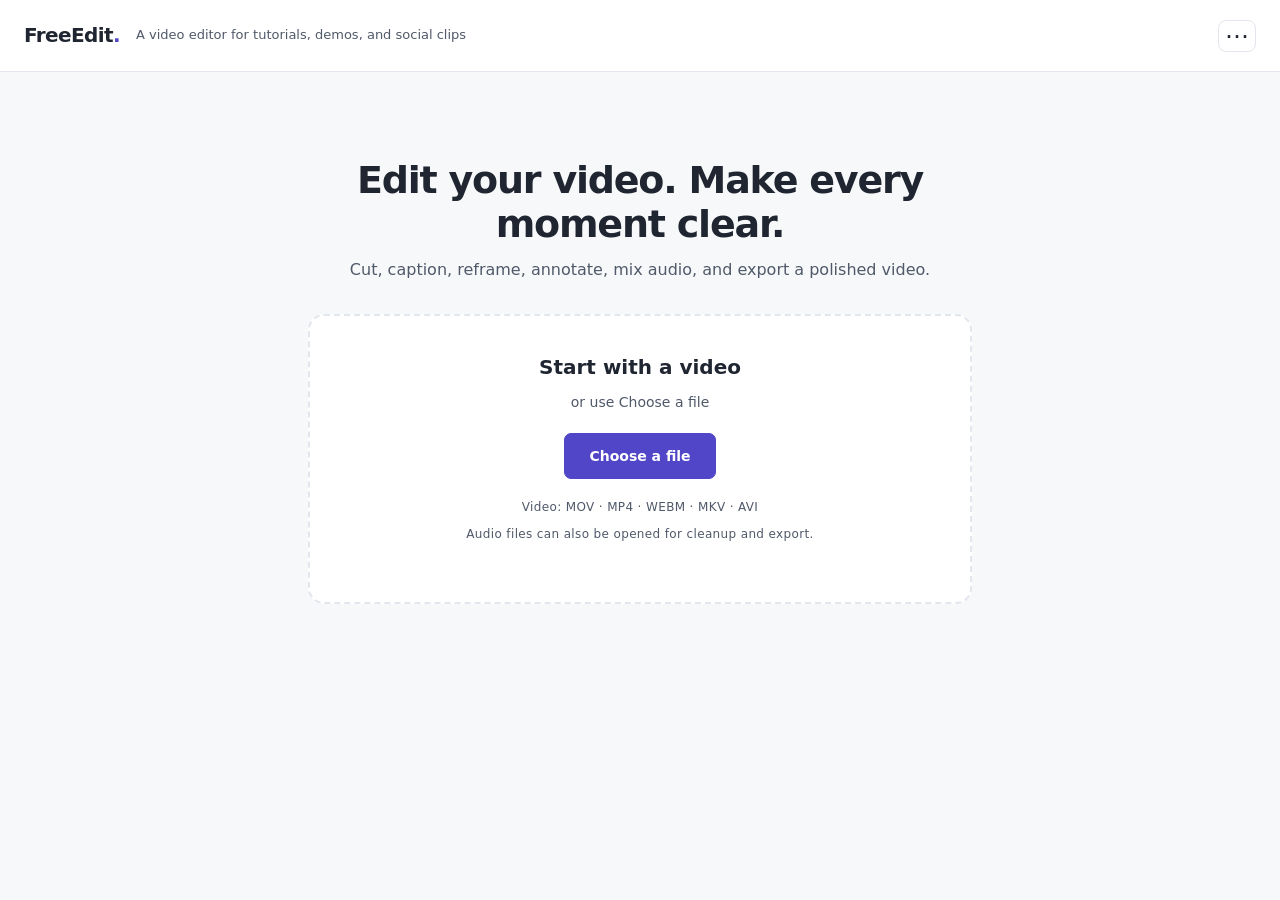
==== frontend/index.html @ cd5a1c9c "Add timed speed editing and fix clip sequence updates" ====
<!doctype html>
<html lang="en">
<head>
  <meta charset="utf-8" />
  <meta name="viewport" content="width=device-width, initial-scale=1" />
  <title>FreeEdit — Video editor for polished videos</title>
  <meta name="description" content="Edit video with a visual timeline, captions, reframing, annotations, audio cleanup, and flexible export. Free and open source." />
  <meta name="theme-color" content="#2f6fe4" />
  <link rel="canonical" href="https://freeedit.srbmaury.com/" />
  <link rel="icon" href="/favicon.ico" sizes="48x48" />
  <link rel="icon" href="/favicon.svg" type="image/svg+xml" />
  <link rel="apple-touch-icon" href="/apple-touch-icon.png" />
  <link rel="manifest" href="/site.webmanifest" />

  <meta property="og:type" content="website" />
  <meta property="og:site_name" content="FreeEdit" />
  <meta property="og:title" content="FreeEdit — Video editor for polished videos" />
  <meta property="og:description" content="Edit video with a visual timeline, captions, reframing, annotations, audio cleanup, and flexible export. Free and open source." />
  <meta property="og:url" content="https://freeedit.srbmaury.com/" />
  <meta property="og:image" content="https://freeedit.srbmaury.com/social-preview.png" />
  <meta property="og:image:secure_url" content="https://freeedit.srbmaury.com/social-preview.png" />
  <meta property="og:image:type" content="image/png" />
  <meta property="og:image:width" content="1200" />
  <meta property="og:image:height" content="630" />
  <meta property="og:image:alt" content="FreeEdit: a video editor with a hidden area, a text overlay, a cut on the timeline, and audio before and after noise removal" />

  <meta name="twitter:card" content="summary_large_image" />
  <meta name="twitter:title" content="FreeEdit — Video editor for polished videos" />
  <meta name="twitter:description" content="Edit video with a visual timeline, captions, reframing, annotations, audio cleanup, and flexible export. Free and open source." />
  <meta name="twitter:image" content="https://freeedit.srbmaury.com/social-preview.png" />
  <meta name="twitter:image:alt" content="FreeEdit: a video editor with a hidden area, a text overlay, a cut on the timeline, and audio before and after noise removal" />
  <script src="theme.js"></script>
  <link rel="stylesheet" href="style.css" />
  <link rel="stylesheet" href="workspace.css" />
</head>
<body>
  <a class="skip-link" href="#main">Skip to editor</a>
  <header class="topbar">
    <div class="brand">FreeEdit</div>
    <div class="tagline">A video editor for tutorials, demos, and social clips</div>
    <button id="newFileBtn" class="ghost hidden">Open another file</button>
    <details id="appMenu" class="app-menu">
      <summary aria-label="FreeEdit menu">⋯</summary>
      <nav aria-label="Project, preferences, and help">
        <span class="menu-section-label">Project</span>
        <button id="saveProjectBtn" disabled>Save project…</button>
        <button id="openProjectBtn">Open project…</button>
        <span class="menu-section-label menu-divider">Preferences</span>
        <label class="appearance-picker" for="appearanceSelect">Appearance
          <select id="appearanceSelect">
            <option value="system">System</option>
            <option value="light">Light</option>
            <option value="dark">Dark</option>
          </select>
        </label>
        <span class="menu-section-label menu-divider">Tools and help</span>
        <button data-dialog="shortcutsDialog">Keyboard shortcuts</button>
        <button data-dialog="storageDialog">Storage and cleanup</button>
        <button id="diagnosticsBtn">Check setup</button>
        <button data-dialog="aboutDialog">About FreeEdit</button>
        <span class="menu-section-label menu-divider">Community</span>
        <a href="https://github.com/srbmaury/FreeEdit" target="_blank" rel="noopener noreferrer">Source code ↗</a>
        <a href="https://github.com/srbmaury/FreeEdit/issues" target="_blank" rel="noopener noreferrer">Report an issue ↗</a>
      </nav>
    </details>
  </header>

  <main id="main" tabindex="-1">
  <!-- 1. Upload -->
  <section id="uploadView" class="view">
    <div id="resumePanel" class="resume-panel hidden">
      <div><strong>Continue your last project</strong><p id="resumeDetails" class="small"></p></div>
      <div class="row"><button id="resumeProjectBtn" class="primary">Resume editing</button><button id="discardRecoveryBtn" class="ghost">Discard recovery</button></div>
    </div>
    <h1>Edit your video. Make every moment clear.</h1>
    <p class="upload-intro">Cut, caption, reframe, annotate, mix audio, and export a polished video.</p>
    <div id="dropZone" class="dropzone">
      <input id="fileInput" type="file" accept=".mov,.mp4,.m4v,.mkv,.webm,.avi,.wav,.mp3,.m4a,.aac,.flac,.ogg,video/*,audio/*" hidden />
      <button type="button" id="chooseFileBtn" class="primary">Choose a file</button>
      <div class="dz-title">Start with a video</div>
      <div class="dz-sub">or use Choose a file</div>
      <div class="dz-formats">Video: MOV · MP4 · WEBM · MKV · AVI</div>
      <div class="dz-formats">Audio files can also be opened for cleanup and export.</div>
      <div id="retentionNote" class="dz-formats"></div>
      <div id="dzLimits" class="dz-formats"></div>
    </div>
    <div id="uploadProgress" class="progress hidden" role="status" aria-live="polite">
      <div class="progress-label">Uploading… <span id="uploadPct">0%</span></div>
      <div class="bar"><div id="uploadBar"></div></div>
    </div>
    <div id="uploadError" class="error hidden" role="alert"></div>
    <button id="retryUploadBtn" class="ghost hidden">Retry upload</button>
  </section>

  <!-- 2. Editor -->
  <section id="editorView" class="view hidden">
    <div class="editor">
      <div class="main">
        <div class="project-recovery"><p id="projectStatus" class="project-status" role="status" aria-live="polite"></p><button id="takeRecoveryBtn" class="mini hidden">Use recovery for this tab</button></div>
        <div class="preview-heading">
          <div><h2 class="workspace-title">Preview</h2><span id="previewLabel" role="status">Editing preview</span></div>
          <div class="preview-actions">
            <div id="previewSwitch" class="segmented hidden" role="group" aria-label="Compare recording">
              <button id="originalPreviewBtn" aria-pressed="false">Original</button>
              <button id="exportedPreviewBtn" aria-pressed="true">Exported</button>
            </div>
            <button id="backToEditBtn" class="ghost hidden">Back to editing</button>
          </div>
        </div>
        <div id="toolbar" class="toolbar">
          <button type="button" class="tool active" data-mode="select" aria-pressed="true" title="View all edits and select an item (V)"><svg viewBox="0 0 24 24" width="16" height="16" fill="none" stroke="currentColor" stroke-width="1.8" stroke-linecap="round" stroke-linejoin="round" aria-hidden="true"><path d="m5 3 14 9-7 1-3 7Z"/></svg><span>Edits</span><kbd aria-hidden="true">V</kbd></button>
          <button class="tool" data-mode="hide" title="Drag over the area to hide (H)">Hide area</button>
          <button class="tool" data-mode="text" title="Click where the text should go (T)">Add text</button>
          <button id="cutBtn" class="cut-btn" title="Remove a part of the video (X)">✂ Cut section</button>
          <button id="undoBtn" disabled title="Undo (⌘/Ctrl+Z)">Undo</button><button id="redoBtn" disabled title="Redo (⌘/Ctrl+Shift+Z)">Redo</button>
          <button id="placeEditBtn" class="ghost hidden">Place in center</button>
          <button id="reviewSelectionBtn" class="ghost hidden" aria-pressed="false">Review selection</button>
          <span id="modeHint" class="hint">Select an edit to adjust it.</span>
        </div>

        <div id="stageWrap" class="stage-wrap">
          <div id="stage" class="stage">
            <video id="video" playsinline preload="auto"></video>
            <canvas id="overlay"></canvas>
          </div>
          <audio id="audio" controls class="hidden"></audio>
          <video id="resultVideo" controls playsinline class="hidden"></video>
          <audio id="resultAudio" controls class="hidden"></audio>
        </div>

        <div id="transport" class="transport">
          <div class="transport-controls">
            <button id="playBtn" aria-label="Play or pause" class="icon" title="Play/Pause (Space)">▶</button>
            <span id="timeLabel" class="time">0:00.0 / 0:00.0</span>
            <div class="timeline-zoom" role="group" aria-label="Timeline zoom">
              <button id="zoomOutBtn" aria-label="Zoom out timeline">−</button>
              <span id="zoomLabel" aria-live="polite">1×</span>
              <button id="zoomInBtn" aria-label="Zoom in timeline">+</button>
              <button id="zoomFitBtn">Show entire recording</button>
            </div>
          </div>
          <div class="timeline-shell">
            <div class="timeline-labels" aria-hidden="true">
              <div class="timeline-label-spacer"></div>
              <div id="waveformLabel" class="timeline-label waveform-label">Audio</div>
              <div id="pauseLabel" class="timeline-label">Pauses</div>
              <div id="audioRegionLabel" class="timeline-label">Volume</div>
              <div id="speedLabel" class="timeline-label">Speed</div>
              <div id="cutLabel" class="timeline-label">Cuts</div>
              <div id="maskLabel" class="timeline-label">Masks</div>
              <div id="textLabel" class="timeline-label">Text</div><div id="annotationLabel" class="timeline-label">Notes</div><div id="zoomLabelTrack" class="timeline-label">Zoom</div>
            </div>
            <div id="timelineViewport" class="timeline-viewport" tabindex="0" aria-label="Timeline; scroll horizontally when zoomed">
              <div id="timelineContent" class="timeline-content">
                <div id="timelineRuler" class="timeline-ruler" aria-label="Seek to time"></div>
                <div class="timeline-seek">
                  <div id="rangeTrack" class="range-track"></div>
                  <input id="scrubber" aria-label="Playback position" type="range" min="0" max="1000" value="0" step="0.001" />
                </div>
                <div id="waveformTrack" class="timeline-track waveform-track">
                  <canvas id="waveformCanvas" role="img" aria-label="Original audio waveform. Use the playback position control to seek."></canvas>
                  <span id="waveformStatus" class="waveform-status"></span>
                </div>
                <div id="pauseTrack" class="timeline-track" aria-label="Suggested pauses"></div>
                <div id="audioRegionTrack" class="timeline-track" aria-label="Audio mute and volume regions"></div>
                <div id="speedTrack" class="timeline-track" aria-label="Speed ranges"></div>
                <div id="cutTrack" class="timeline-track" aria-label="Cuts"></div>
                <div id="maskTrack" class="timeline-track" aria-label="Masks"></div>
                <div id="textTrack" class="timeline-track" aria-label="Text overlays"></div><div id="annotationTrack" class="timeline-track" aria-label="Annotations"></div><div id="zoomTrack" class="timeline-track" aria-label="Zoom sections"></div>
                <div id="timelinePlayhead" class="timeline-playhead" aria-hidden="true"></div>
              </div>
            </div>
          </div>
          <p class="timeline-help">Drag across the waveform or ruler to select a range, or press I / O to mark its start / end. Click to seek; drag an edit or its edges to adjust timing.</p>
        </div>
        <div id="fileMeta" class="meta"></div>
      </div>

      <aside class="side">
        <section id="videosPanel" class="panel">
          <h2 class="section-title">Clips & presenter</h2>
          <p class="small">Arrange up to 8 matching clips in one sequence. Then optionally add a presenter inset.</p>
          <div id="sequenceClips" class="sequence-clips" aria-label="Main video clip sequence"></div>
          <div id="sequenceTransitions" class="sequence-transitions" aria-label="Transitions between clips"></div>
          <button id="addSequenceClipBtn" type="button">Add video clip…</button>
          <input id="sequenceClipInput" type="file" accept="video/*,.mov,.mkv,.mp4,.webm" multiple hidden />
          <p id="sequenceStatus" class="small" role="status" aria-live="polite"></p>
          <hr />
          <h3>Presenter inset</h3>
          <p class="small">The presenter video overlays the main sequence.</p>
          <p id="presenterName" class="small">No presenter video added.</p>
          <button id="choosePresenterBtn" type="button">Add presenter video…</button>
          <input id="presenterInput" type="file" accept="video/*,.mov,.mkv,.mp4,.webm" hidden />
          <div id="presenterControls" class="hidden">
            <button id="removePresenterBtn" type="button" class="ghost">Remove presenter</button>
            <label class="field"><span>Presenter background</span><select id="presenterEffect"><option value="original">Original</option><option value="blur">Blur</option><option value="remove">Remove background</option></select></label>
            <label class="field"><span>Corner</span><select id="presenterCorner"><option value="bottom-right">Bottom right</option><option value="bottom-left">Bottom left</option><option value="top-right">Top right</option><option value="top-left">Top left</option></select></label>
            <label class="field"><span>Inset width (% of main video)</span><input id="presenterSize" type="range" min="10" max="60" value="28" /></label>
            <div class="camera-coordinates">
              <label class="field"><span>X (pixels)</span><input id="presenterX" type="number" min="0" step="1" /></label>
              <label class="field"><span>Y (pixels)</span><input id="presenterY" type="number" min="0" step="1" /></label>
            </div>
            <label class="field"><span>Start in main video (seconds)</span><input id="presenterOffset" type="number" min="0" step="0.1" value="0" /></label>
            <div class="camera-coordinates">
              <label class="field"><span>Presenter from (seconds)</span><input id="presenterFrom" type="number" min="0" step="0.1" value="0" /></label>
              <label class="field"><span>Presenter to (seconds)</span><input id="presenterTo" type="number" min="0" step="0.1" /></label>
            </div>
            <p class="small">Drag the inset to move it, or its lower-right corner to resize. It keeps its aspect ratio and disappears when its selected range ends. Main-video cuts apply to both videos.</p>
            <label class="field"><span>Sound from</span><select id="compositionSound"><option value="main">Main video</option><option value="presenter">Presenter video</option><option value="both">Both videos</option><option value="muted">Muted</option></select></label>
            <div id="compositionVolumes" class="hidden">
              <label class="field"><span>Main volume (%)</span><input id="mainVolume" type="range" min="0" max="200" value="100" /></label>
              <label class="field"><span>Presenter volume (%)</span><input id="presenterVolume" type="range" min="0" max="200" value="100" /></label>
            </div>
            <button id="compositionPreviewBtn" type="button">Preview combined video</button>
            <video id="compositionPreviewPlayer" class="hidden" controls playsinline aria-label="Combined video sample"></video>
          </div>
          <p id="compositionStatus" class="small" role="status">Preview three seconds from the playhead, including your sound choice. Main background effects, cuts, text, and privacy masks are applied in the full export.</p>
        </section>
        <section id="drawingPanel" class="panel">
          <h3>Draw on your recording</h3>
          <p class="small">Drag on the video to draw. Each stroke is a timed edit you can move, resize or delete in Edits.</p>
          <div class="drawing-tools" role="group" aria-label="Drawing tool">
            <button type="button" data-drawing-tool="pen" aria-pressed="true">Pen</button>
            <button type="button" data-drawing-tool="highlighter" aria-pressed="false">Highlighter</button>
            <button type="button" data-drawing-tool="eraser" aria-pressed="false">Erase stroke</button>
          </div>
          <div class="grid2">
            <label class="field"><span>Color</span><input id="drawingColor" type="color" value="#ef4444"></label>
            <label class="field"><span>Width (video pixels)</span><input id="drawingWidth" type="number" min="1" max="80" step="1" value="6"></label>
            <label class="field"><span>Opacity</span><input id="drawingOpacity" type="range" min=".1" max="1" step=".05" value="1"></label>
          </div>
          <div class="grid2">
            <label class="field"><span>Start (seconds)</span><input id="drawingStart" type="number" min="0" step=".1" value="0"></label>
            <label class="field"><span>End (seconds)</span><input id="drawingEnd" type="number" min="0" step=".1" value="3"></label>
          </div>
          <div class="drawing-actions">
            <button type="button" id="drawingClearBtn">Clear drawings in this range</button>
            <button type="button" id="drawingDoneBtn" class="primary">Done drawing</button>
          </div>
          <p class="small">Use Undo / Redo for individual strokes. Erase removes whole strokes visible at the playhead.</p>
          <section class="drawing-group-section" aria-label="Group drawings">
            <h4>Drawing groups</h4>
            <p class="small">Choose strokes below and group them to move, resize and time them together. Grouping gives them one shared time range and animation.</p>
            <div id="drawingGroupChoices" class="drawing-group-choices"></div>
            <button type="button" id="drawingGroupBtn" disabled>Group selected strokes</button>
          </section>
          <p id="drawingMessage" class="small" role="status" aria-live="polite"></p>
        </section>
        <section id="annotationsPanel" class="panel">
          <h2 class="section-title">Annotations</h2>
          <p class="small">Choose a visual annotation, then place it on your recording. Edit its style, position and timing from Edits.</p>
          <div class="annotation-picker-section">
            <span class="annotation-picker-heading">What would you like to add?</span>
            <p class="small">Cursor spotlight and click highlights are placed manually. Click the recorded pointer or action, then adjust size and timing in Edits. Spotlight dims the area outside its oval; click highlights mark individual clicks.</p>
            <div id="annotationTypePicker" class="annotation-tiles annotation-type-tiles" role="group" aria-label="Annotation type"></div>
          </div>
          <div id="annotationIconSection" class="annotation-picker-section">
            <span class="annotation-picker-heading">Choose an icon</span>
            <div id="annotationIconPicker" class="annotation-tiles annotation-icon-tiles" role="group" aria-label="Choose an icon"></div>
          </div>
          <div id="annotationShapeSection" class="annotation-picker-section hidden">
            <span class="annotation-picker-heading">Choose a shape</span>
            <div id="annotationShapePicker" class="annotation-tiles annotation-icon-tiles" role="group" aria-label="Choose a shape"></div>
          </div>
          <div class="annotation-picker-section">
            <span class="annotation-picker-heading">Quick styles</span>
            <div id="annotationPresetPicker" class="annotation-tiles annotation-preset-tiles" role="group" aria-label="Annotation presets"></div>
          </div>
          <button type="button" id="annotationUploadBtn" class="annotation-upload-btn">
            <svg viewBox="0 0 24 24" fill="none" stroke="currentColor" stroke-width="1.75" stroke-linecap="round" stroke-linejoin="round" aria-hidden="true"><rect x="3" y="3" width="18" height="18" rx="3"/><circle cx="8" cy="8" r="1.5"/><path d="m3 17 5-5 3 3 4-5 6 7"/></svg>
            <span><strong>Upload image or logo</strong><small>PNG, JPG or WebP · up to 750 KB</small></span>
            <span class="annotation-upload-plus" aria-hidden="true">+</span>
          </button>
          <input id="annotationUploadInput" type="file" accept="image/png,image/jpeg,image/webp" hidden>
          <div class="annotation-picker-section">
            <span class="annotation-picker-heading">Animation</span>
            <div id="annotationAnimationPicker" class="annotation-option-pills" role="group" aria-label="Annotation entrance and exit animation"></div>
          </div>
          <div class="grid2">
            <label class="field"><span>Start (seconds)</span><input id="annotationStart" type="number" min="0" step=".1" value="0"></label>
            <label class="field"><span>End (seconds)</span><input id="annotationEnd" type="number" min="0" step=".1" value="3"></label>
          </div>
          <button id="addAnnotationBtn" type="button" class="primary">Add icon</button>
          <p id="annotationMessage" class="small" role="status" aria-live="polite"></p>
        </section>
        <section id="reframePanel" class="panel">
          <h2 class="section-title">Reframe recording</h2>
          <p class="small">Change the whole video or zoom a selected portion.</p>
          <details id="reframeWholeGroup" class="reframe-group" name="reframe-scope">
          <summary>Whole video <span id="reframeWholeSummary" class="small">Original · 1.00×</span></summary>
          <div class="reframe-group-body">
          <label class="field"><span>Aspect ratio</span><select id="reframeAspect">
            <option value="original">Original</option><option value="wide">16:9 · Landscape</option>
            <option value="vertical">9:16 · Portrait</option><option value="square">1:1 · Square</option>
          </select></label>
          <label class="field"><span>Whole-video zoom</span><input id="reframeZoom" type="range" min="1" max="3" step="0.05" value="1"><output id="reframeZoomLabel">1.00×</output></label>
          <label class="field"><span>Horizontal focus</span><input id="reframeX" type="range" min="0" max="1" step="0.01" value="0.5"></label>
          <label class="field"><span>Vertical focus</span><input id="reframeY" type="range" min="0" max="1" step="0.01" value="0.5"></label>
          </div></details>
          <details id="reframePortionGroup" class="reframe-group" name="reframe-scope">
          <summary>Selected portion <span class="small">Add a timed zoom</span></summary>
          <div class="reframe-group-body">
          <p class="small">Use the dashed guide to frame this portion. The rest stays unchanged.</p>
          <div class="reframe-time-range">
          <label class="field"><span>From (seconds)</span><div class="with-btn"><input id="reframeStart" type="number" min="0" step="0.1" value="0"><button id="reframeStartNow" type="button" class="mini">Use playhead</button></div></label>
          <label class="field"><span>To (seconds)</span><div class="with-btn"><input id="reframeEnd" type="number" min="0" step="0.1" value="3"><button id="reframeEndNow" type="button" class="mini">Use playhead</button></div></label>
          </div>
          <label class="field"><span>Portion zoom</span><input id="reframeSectionZoom" type="range" min="1" max="3" step="0.05" value="1.8"><output id="reframeSectionZoomLabel">1.80×</output></label>
          <label class="field"><span>Portion horizontal focus</span><input id="reframeSectionX" type="range" min="0" max="1" step="0.01" value="0.5"></label>
          <label class="field"><span>Portion vertical focus</span><input id="reframeSectionY" type="range" min="0" max="1" step="0.01" value="0.5"></label>
          <label class="field"><span>Transition (seconds)</span><input id="reframeTransition" type="number" min="0" max="1.5" step="0.05" value="0.35"></label>
          <button id="reframeAddSection" type="button">Add Reframe to portion</button>
          </div></details>
          <div id="reframeSections" aria-label="Zoom sections"></div>
          <p id="reframeStatus" role="status" class="small"></p>
          <details id="canvasFramePanel" name="reframe-scope">
            <summary>Canvas background and framing</summary>
            <label><input id="canvasEnabled" type="checkbox"> Enable canvas framing</label>
            <div id="canvasFrameControls" hidden>
              <label>Canvas aspect <select id="canvasAspect"><option value="original">Match Reframe</option><option value="wide">16:9</option><option value="vertical">9:16</option><option value="square">Square</option></select></label>
              <label>Padding (%) <input id="canvasPadding" type="number" min="0" max="25" step="1" value="8"></label>
              <label>Corner radius (%) <input id="canvasRadius" type="number" min="0" max="25" step="1" value="3"></label>
              <label>Shadow (%) <input id="canvasShadow" type="number" min="0" max="10" step="1" value="3"></label>
              <label>Background color <input id="canvasColor" type="color" value="#243047"></label>
              <label>Background image <input id="canvasImage" type="file" accept="image/*"></label>
              <button id="canvasImageRemove" type="button" class="ghost">Remove background image</button>
            </div>
            <p id="canvasStatus" class="hint" role="status">Frames the recording and all overlays after Reframe. Background images fill the canvas.</p>
          </details>
          <button id="reframeReset" type="button" class="ghost">Reset crop and sections</button>
        </section>
        <section id="captionsPanel" class="panel">
          <h2 class="section-title">Captions</h2>
          <p class="small">Import an SRT subtitle file. Captions become editable, timed text overlays in the existing timeline.</p>
          <button id="captionImportBtn" type="button">Import SRT subtitles…</button>
          <input id="captionInput" type="file" accept=".srt,text/plain" hidden>
          <p id="captionStatus" class="small" role="status"></p>
        </section>
        <section id="speedPanel" class="panel">
          <h2>Change speed</h2>
          <p class="small">Choose the start and end on the original recording. Audio pitch is preserved.</p>
          <label class="field"><span>From (seconds)</span><div class="with-btn"><input id="speedStart" type="number" min="0" step=".01" value="0"><button id="speedStartNow" type="button" class="mini">Use playhead</button></div></label>
          <label class="field"><span>To (seconds)</span><div class="with-btn"><input id="speedEnd" type="number" min="0" step=".01" value="1"><button id="speedEndNow" type="button" class="mini">Use playhead</button></div></label>
          <label class="field"><span>Speed multiplier</span><input id="speedRate" type="number" min=".25" max="4" step=".25" value="2"></label>
          <div class="row"><button id="speedUseRange" type="button" class="mini">Use timeline selection</button><button id="addSpeedRange" type="button">Apply speed</button></div>
          <p class="small">0.5× plays slower; 2× plays faster. Select a Speed block later to change its timing or multiplier.</p>
          <p id="speedStatus" class="small" role="status" aria-live="polite"></p>
        </section>
        <section id="cutDraftPanel" class="panel">
          <h2 class="section-title">Remove a section</h2>
          <p class="small">Choose a range on the original recording. Nothing is removed until you add the cut.</p>
          <label class="field"><span>From (seconds)</span><div class="with-btn"><input id="cutFrom" type="number" min="0" step="0.1" /><button id="cutFromNow" type="button" class="mini">Use playhead</button></div></label>
          <label class="field"><span>To (seconds)</span><div class="with-btn"><input id="cutTo" type="number" min="0" step="0.1" /><button id="cutToNow" type="button" class="mini">Use playhead</button></div></label>
          <p id="cutDraftStatus" class="small" role="status"></p>
          <button id="addCutRangeBtn" type="button" class="primary">Add cut</button>
          <p class="small">After adding, drag the cut or its edges on the timeline to adjust it. Select a cut to edit its times or delete it.</p>
        </section>
        <div id="editsPanel" class="panel">
          <h2 class="section-title">Edits <span id="editCount" class="count">0</span></h2>
          <div id="editsList" class="edits" aria-label="All edits in timeline order"></div>
          <section id="selectedZoomPanel" class="selected-zoom-panel hidden" aria-label="Zoom section properties">
            <h3>Reframe portion</h3>
            <p class="small">The rectangle shows the area this portion will keep. Adjust zoom and focus to position it. Play to preview the result.</p>
            <label class="field"><span>From (seconds)</span><input id="selectedZoomStart" type="number" min="0" step="0.01"></label>
            <label class="field"><span>To (seconds)</span><input id="selectedZoomEnd" type="number" min="0" step="0.01"></label>
            <label class="field"><span>Zoom</span><input id="selectedZoomStrength" type="range" min="1" max="3" step="0.05"><output id="selectedZoomStrengthLabel"></output></label>
            <label class="field"><span>Horizontal focus</span><input id="selectedZoomX" type="range" min="0" max="1" step="0.01"></label>
            <label class="field"><span>Vertical focus</span><input id="selectedZoomY" type="range" min="0" max="1" step="0.01"></label>
            <label class="field"><span>Transition (seconds)</span><input id="selectedZoomTransition" type="number" min="0" max="1.5" step="0.05"></label>
            <button id="selectedZoomRemove" type="button" class="ghost">Remove Reframe portion</button>
            <p id="selectedZoomError" class="small" role="status"></p>
          </section>
          <p id="editsEmpty" class="small">No edits yet. Add Text, Hide area, or Cut from the task rail. Edits (V) lists cuts, text, masks, captions, and zoom sections. Choose an item to edit it.</p>
        </div>

        <details id="backgroundPanel" class="panel background-panel">
          <summary>Background</summary>
          <p class="small">Keep a person clear while changing what is behind them. Best for one clearly visible person.</p>
          <label class="field"><span>Background effect</span><select id="backgroundMode">
            <option value="off">Original</option><option value="blur">Blur</option><option value="color">Solid color</option><option value="image">Background image</option>
          </select></label>
          <div id="backgroundControls" class="hidden">
            <label id="backgroundBlurField" class="field"><span>Blur strength</span><input id="backgroundBlur" type="range" min="4" max="40" step="1" value="16" /></label>
            <label id="backgroundColorField" class="field hidden"><span>Background color</span><input id="backgroundColor" type="color" value="#e5e7eb" /></label>
            <div id="backgroundImageField" class="hidden">
              <label class="field"><span>Image</span><select id="backgroundImagePreset"><option value="studio">Soft studio</option><option value="twilight">Twilight</option><option value="forest">Forest</option><option value="custom" disabled>Uploaded image</option></select></label>
              <button id="uploadBackgroundBtn" type="button">Upload an image…</button>
              <input id="backgroundImageInput" type="file" accept="image/png,image/jpeg,image/webp" hidden />
              <p class="small">PNG, JPEG, or WebP. The image is cropped to fill the selected area and included in saved projects.</p>
            </div>
            <label class="field"><span>Apply to</span><select id="backgroundArea"><option value="full">Whole video</option><option value="camera">Camera area only</option></select></label>
            <div id="cameraAreaControls" class="hidden">
              <button id="drawCameraAreaBtn" type="button">Draw camera area</button>
              <details><summary>Camera area position</summary><div class="camera-coordinates">
                <label class="field"><span>X</span><input id="cameraX" type="number" min="0" step="1" /></label>
                <label class="field"><span>Y</span><input id="cameraY" type="number" min="0" step="1" /></label>
                <label class="field"><span>Width</span><input id="cameraW" type="number" min="8" step="1" /></label>
                <label class="field"><span>Height</span><input id="cameraH" type="number" min="8" step="1" /></label>
              </div></details>
            </div>
            <button id="backgroundPreviewBtn" type="button">Preview background</button>
            <p id="backgroundStatus" class="small" role="status">Preview a silent, 3-second sample from the playhead. Cuts, text, and privacy masks are applied during export.</p>
            <video id="backgroundPreviewPlayer" class="hidden" controls playsinline aria-label="Processed background sample"></video>
            <p class="small">Edges may flicker around hair or moving hands. This effect is not a reliable way to hide sensitive details; use Hide area for those.</p>
          </div>
        </details>

        <section class="audio-cleanup">
          <h2 class="section-title">Audio cleanup</h2>
        <div class="panel">
          <h3>Background noise</h3>
          <div id="audioOpts">
            <label class="check"><input id="denoise" type="checkbox" checked /> Remove background noise</label>
            <label class="field">
              <span>Strength</span>
              <select id="strength">
                <option value="">Strongest reduction</option>
                <option value="30">Strong</option>
                <option value="18" selected>Natural sound</option>
                <option value="10">Gentle</option>
              </select>
            </label>
            <p class="small">Start with Natural sound. Preview up to 10 seconds from the playhead before exporting. The noise sample ignores cuts, volume regions and visual edits.</p>
            <details id="audioFinishControls">
              <summary>Speech volume and fades</summary>
              <label class="check"><input id="levelSpeech" type="checkbox" /> Level speech volume</label>
              <p class="small">Gently compress loud speech and add up to 6 dB of gain. This is not a loudness target or a fix for every quiet phrase.</p>
              <label class="field"><span>Fade in (seconds)</span><input id="audioFadeIn" type="number" min="0" max="5" step="0.1" value="0" /></label>
              <label class="field"><span>Fade out (seconds)</span><input id="audioFadeOut" type="number" min="0" max="5" step="0.1" value="0" /></label>
              <p class="small">Fades apply at the beginning and end of the final output. Each is limited to half its length. Use Preview result to hear all audio settings together.</p>
            </details>
            <button id="noisePreviewBtn" type="button">Preview noise removal</button>
            <div id="noiseSample" class="hidden">
              <p id="noiseSampleStatus" class="small" role="status"></p>
              <div class="segmented" role="group" aria-label="Audio sample">
                <button id="sampleOriginalBtn" type="button" aria-pressed="true">Original</button>
                <button id="sampleCleanBtn" type="button" aria-pressed="false">Noise removed</button>
              </div>
              <audio id="noiseSamplePlayer" controls aria-label="Noise removal sample"></audio>
            </div>
          </div>
          <p id="noAudio" class="small hidden">This file has no audio track.</p>
          <section id="audioRegionsPanel">
            <h3>Mute and volume regions</h3>
            <p class="small">Adjust a passage in the selected sound mix, including presenter audio. Source playback stays original; use Hear edited audio to check the result. Regions apply to the selected mix, including presenter audio.</p>
            <div id="audioRegionControls">
              <div class="grid2">
                <label class="field"><span>From (seconds)</span><input id="audioRegionStart" type="number" min="0" step=".01" value="0"></label>
                <label class="field"><span>To (seconds)</span><input id="audioRegionEnd" type="number" min="0" step=".01" value="1"></label>
                <label class="field"><span>Volume (%)</span><input id="audioRegionVolume" type="number" min="0" max="200" step="5" value="50"></label>
                <label class="field"><span>Boundary fade (seconds)</span><input id="audioRegionFade" type="number" min="0" max=".25" step=".01" value=".05"></label>
              </div>
              <div class="edit-actions">
                <button id="audioRegionUseRange" type="button" class="mini">Use selection or playhead</button>
                <button id="addMuteRegion" type="button">Mute range</button>
                <button id="addVolumeRegion" type="button">Add volume region</button>
                <button id="audioRegionPreview" type="button" class="ghost">Hear edited audio</button>
              </div>
            </div>
            <p class="small">Short fades ease in and out of each region. Overlapping volumes multiply, with total gain capped at 200%; mute wins. Boosts use a limiter to avoid clipping.</p>
            <p id="audioRegionStatus" class="small" role="status" aria-live="polite"></p>
          </section>
        </div>

        <div id="silencePanel" class="panel">
          <h3>Shorten pauses</h3>
          <p class="small">Detect quiet sections, listen, then choose which to remove. Quiet speech can be mistaken for silence.</p>
          <label class="field"><span>Pause detection</span>
            <select id="pausePreset"><option value="conservative">Conservative · fewer cuts</option><option value="balanced">Balanced</option><option value="more">More pauses</option><option value="custom">Custom</option></select>
          </label>
          <details>
            <summary>Analysis range and advanced settings</summary>
            <label class="field"><span>Analyze from (seconds)</span><input id="silenceFrom" type="number" value="0" min="0" step="0.001" /></label>
            <label class="field"><span>Analyze to (seconds)</span><input id="silenceTo" type="number" min="0.001" step="0.001" /></label>
            <div class="row"><button id="silenceSelectedRangeBtn" type="button" class="ghost">Use selected range</button><button id="silenceWholeRangeBtn" type="button" class="ghost">Entire recording</button></div>
            <p id="silenceRangeHint" class="small">Analyze the whole recording, or choose a smaller range for long files.</p>
            <label class="field"><span>Pause sensitivity (dB)</span><input id="silenceThreshold" type="number" value="-40" min="-70" max="-15" step="1" /></label>
            <label class="field"><span>Minimum pause (seconds)</span><input id="silenceDuration" type="number" value="0.8" min="0.3" max="10" step="0.1" /></label>
            <label class="field"><span>Keep before and after each pause (seconds)</span><input id="silencePadding" type="number" value="0.2" min="0.05" max="1" step="0.05" /></label>
          </details>
          <button id="detectSilenceBtn">Detect pauses</button>
          <button id="retryPausesBtn" class="ghost hidden">Try a higher threshold</button>
          <p id="silenceStatus" class="small" role="status" aria-live="polite"></p>
          <div id="silenceReview" class="hidden">
            <div class="row"><button id="selectPausesBtn" class="ghost">Select page</button><button id="clearPausesBtn" class="ghost">Clear selected</button></div>
            <div class="pause-pagination" role="group" aria-label="Pause result pages">
              <button id="previousPausesBtn" class="mini" aria-label="Previous pause page">Previous</button>
              <span id="silencePageStatus" class="small" role="status" aria-live="polite"></span>
              <button id="nextPausesBtn" class="mini" aria-label="Next pause page">Next</button>
            </div>
            <div id="silenceList" class="silence-list"></div>
            <p id="silenceSaved" class="small"></p>
            <button id="applyPausesBtn">Remove selected pauses</button>
          </div>
        </div>

        </section>
        <div id="exportPanel" class="panel export-panel">
          <h2 class="section-title">Export</h2>
          <label class="field"><span>Export goal</span>
            <select id="exportPreset">
              <option value="balanced">Balanced · everyday sharing</option>
              <option value="small">Small file · more compression</option>
              <option value="high">High quality · clearer detail</option>
              <option value="audio_only">Audio only · WAV</option>
            </select>
          </label>
          <p id="presetInfo" class="small"></p>
          <p id="exportSummary" class="small"></p>
          <button id="resultPreviewBtn" type="button">Preview result</button>
          <p id="resultPreviewStatus" class="small" role="status">Renders up to 15 seconds from your selection or playhead, using the export settings.</p>
          <button id="processBtn" class="primary">Export file</button>
          <div id="procProgress" class="progress hidden">
            <div class="progress-label"><span id="procStage" role="status">Starting…</span> <span id="procPct"></span></div>
            <div class="bar"><div id="procBar"></div></div>
            <div class="processing-meta"><span id="elapsedTime" aria-live="off"></span><button id="cancelProcessingBtn" class="ghost">Cancel</button></div>
          </div>
          <div id="procError" class="error hidden" role="alert"></div>
          <p id="procReference" class="small hidden"></p>
          <button id="recoverFileBtn" class="ghost hidden">Upload a replacement file</button>

        <div id="resultPanel" class="result-panel hidden">
          <h3>Your export is ready</h3>
          <button id="reviewBtn" class="ghost">Review export</button>
          <p id="resultNote" class="small" role="status">Rendered export ready to review.</p>
          <div class="row">
            <a id="downloadBtn" class="button primary" href="#" download>Download</a>

          </div>
        </div>
        </div>
      </aside>
    </div>
  </section>

  <template id="hideCardTpl">
    <div class="card">
      <div class="card-head"><span class="badge hide">Hide</span><button class="card-title" type="button" aria-expanded="false"></button><button class="del" title="Delete">✕</button></div>
      <label class="field"><span>Style</span>
        <select data-k="style">
          <option value="black">Solid cover</option>
          <option value="blur">Blur</option>
          <option value="pixelate">Pixelate</option>
        </select>
      </label>
      <p class="small">Use a solid cover for private information. Blur and pixelation may leave details readable. This hides the picture only; check audio and other frames too.</p>
      <details class="geometry"><summary>Position and size</summary><div class="grid2">
        <label class="field"><span>Left (pixels)</span><input data-k="x" type="number" min="0" step="1" /></label>
        <label class="field"><span>Top (pixels)</span><input data-k="y" type="number" min="0" step="1" /></label>
        <label class="field"><span>Width (pixels)</span><input data-k="w" type="number" min="8" step="1" /></label>
        <label class="field"><span>Height (pixels)</span><input data-k="h" type="number" min="8" step="1" /></label>
      </div></details>
      <div class="times"></div>
    </div>
  </template>

  <template id="annotationCardTpl">
    <div class="card">
      <div class="card-head"><span class="badge annotation">Note</span><button class="card-title" type="button" aria-expanded="false"></button><button class="del" title="Delete annotation" aria-label="Delete annotation">✕</button></div>
      <label class="field annotation-callout-field"><span>Callout label</span><input data-k="text" type="text" maxlength="120" aria-label="Callout label"></label>
      <div class="annotation-card-icon-picker annotation-picker-section">
        <span class="annotation-picker-heading">Icon</span>
        <div class="annotation-tiles annotation-icon-tiles annotation-card-choices" data-annotation-choices="icon" role="group" aria-label="Change annotation icon"></div>
      </div>
      <div class="annotation-card-shape-picker annotation-picker-section">
        <span class="annotation-picker-heading">Shape</span>
        <div class="annotation-tiles annotation-icon-tiles annotation-card-choices" data-annotation-choices="shape" role="group" aria-label="Change annotation shape"></div>
      </div>
      <div class="drawing-group-inspector" hidden><p class="small drawing-group-summary"></p><button type="button" class="drawing-ungroup-btn">Ungroup drawing</button></div>
      <label class="field drawing-stroke-field" hidden><span>Stroke width (video pixels)</span><input class="drawing-stroke-input" type="number" min="1" step=".5" aria-label="Drawing stroke width"></label>
      <div class="annotation-image-field">
        <span class="annotation-picker-heading">Your image / logo</span>
        <img class="annotation-image-preview" alt="Selected image overlay preview">
        <label class="annotation-replace-label">Replace image or logo <input class="annotation-image-input" type="file" accept="image/png,image/jpeg,image/webp"></label>
      </div>
      <div class="grid2">
        <label class="field"><span>Color</span><input data-k="color" type="color"></label>
        <label class="field"><span>Opacity</span><input data-k="opacity" type="range" min=".1" max="1" step=".05"></label>
        <label class="field"><span>Rotation</span><input data-k="rotation" type="number" min="-180" max="180"></label>
        <div class="annotation-edit-animation"><span class="annotation-picker-heading">Animation style</span><div class="annotation-option-pills annotation-inspector-animation" role="group" aria-label="Change animation style"></div></div>
        <label class="field"><span>Transition</span><input data-k="transition" type="number" min="0" max="1.5" step=".05"></label>
      </div>
      <details class="geometry"><summary>Position and size</summary><div class="grid2">
        <label class="field"><span>X</span><input data-k="x" type="number" step="1"></label>
        <label class="field"><span>Y</span><input data-k="y" type="number" step="1"></label>
        <label class="field"><span>Width</span><input data-k="w" type="number" min="16" step="1"></label>
        <label class="field"><span>Height</span><input data-k="h" type="number" min="16" step="1"></label>
      </div></details>
      <div class="times"></div>
    </div>
  </template>
  <template id="speedCardTpl">
    <div class="card"><div class="card-head"><span class="badge">Speed</span><button class="card-title" type="button" aria-expanded="false"></button><button class="del" aria-label="Delete speed range">✕</button></div>
      <label class="field"><span>Speed multiplier</span><input data-k="rate" type="number" min=".25" max="4" step=".25"></label>
      <p class="small">Audio pitch is preserved. Times refer to the original recording.</p><div class="times"></div>
    </div>
  </template>
  <template id="audioRegionCardTpl">
    <div class="card">
      <div class="card-head"><span class="badge audio">Audio</span><button class="card-title" type="button" aria-expanded="false"></button><button class="del" title="Delete audio region" aria-label="Delete audio region">✕</button></div>
      <div class="grid2">
        <label class="field"><span>Volume (%)</span><input data-k="volume" type="number" min="0" max="200" step="5"></label>
        <label class="field"><span>Boundary fade (seconds)</span><input data-k="fade" type="number" min="0" max=".25" step=".01"></label>
      </div>
      <p class="small">Applies to the selected sound mix. Hear the change with Preview result.</p>
      <div class="times"></div>
    </div>
  </template>
  <template id="textCardTpl">
    <div class="card">
      <div class="card-head"><span class="badge text">Text</span><button class="card-title" type="button" aria-expanded="false"></button><button class="del" title="Delete">✕</button></div>
      <textarea data-k="text" rows="2" aria-label="Overlay text"></textarea>
      <div class="grid2">
        <label class="field"><span>Size</span><input data-k="fontSize" type="number" min="8" max="400" /></label>
        <label class="field"><span>Color</span><input data-k="color" type="color" /></label>
        <label class="field"><span>Font</span>
          <select data-k="font">
            <option value="sans">Sans</option>
            <option value="serif">Serif</option>
            <option value="mono">Mono</option>
          </select>
        </label>
        <label class="field"><span>Background</span>
          <select data-k="bg">
            <option value="none">None</option>
            <option value="dark">Dark box</option>
            <option value="light">Light box</option>
          </select>
        </label>
      </div>
      <label class="check"><input data-k="bold" type="checkbox" /> Bold</label>
      <details class="geometry"><summary>Position</summary><div class="grid2">
        <label class="field"><span>Left (pixels)</span><input data-k="x" type="number" min="0" step="1" /></label>
        <label class="field"><span>Top (pixels)</span><input data-k="y" type="number" min="0" step="1" /></label>
      </div></details>
      <div class="times"></div>
    </div>
  </template>

  <template id="cutCardTpl">
    <div class="card">
      <div class="card-head"><span class="badge cut">Cut</span><button class="card-title" type="button" aria-expanded="false"></button><button class="del" title="Delete">✕</button></div>
      <div class="times"></div>
    </div>
  </template>

  <template id="timesTpl">
    <div class="grid2">
      <label class="field"><span>Starts at (seconds)</span>
        <div class="with-btn"><input data-k="start" type="number" min="0" step="0.1" /><button class="mini" data-now="start" title="Use current time">Use playhead</button></div>
      </label>
      <label class="field"><span>Ends at (seconds)</span>
        <div class="with-btn"><input data-k="end" type="number" min="0" step="0.1" /><button class="mini" data-now="end" title="Use current time">Use playhead</button></div>
      </label>
    </div>
  </template>

  </main>
  <dialog id="newFileDialog" aria-labelledby="newFileTitle" aria-describedby="newFileWarning">
    <form method="dialog">
      <h2 id="newFileTitle">Start with a new file?</h2>
      <p id="newFileWarning"></p>
      <div class="row">
        <button value="cancel" autofocus>Keep editing</button>
        <button id="saveBeforeResetBtn" type="button">Save project</button>
        <button value="discard" class="discard">Discard and start over</button>
      </div>
    </form>
  </dialog>

  <dialog id="shortcutsDialog" class="info-dialog" aria-labelledby="shortcutsTitle">
    <form method="dialog"><h2 id="shortcutsTitle">Keyboard shortcuts</h2>
      <dl class="shortcut-list"><dt>Space</dt><dd>Play or pause</dd><dt>V / H / T / X</dt><dd>Edits / Hide area / Add text / Cut section</dd><dt>← / →</dt><dd>Step through the recording; hold Shift for one second</dd><dt>I / O</dt><dd>Mark range start / end at the playhead</dd><dt>Delete</dt><dd>Remove the selected edit</dd><dt>Esc</dt><dd>Deselect and return to Edits</dd><dt>⌘ or Ctrl + Z</dt><dd>Undo; add Shift to redo</dd></dl>
      <p class="small">Editing shortcuts apply outside text fields. Use Place in center and the position fields to add overlays with a keyboard.</p>
      <button class="primary">Done</button></form>
  </dialog>
  <dialog id="storageDialog" class="info-dialog" aria-labelledby="storageTitle">
    <form method="dialog"><h2 id="storageTitle">Storage and cleanup</h2>
      <p>Files are processed by the computer running FreeEdit. If you opened a hosted instance, that computer is its server.</p>
      <p id="storageDetails">Temporary files expire automatically. Active processing is protected.</p>
      <p>Your original file stays unchanged. Use Save project to keep edits for another day, and keep the original recording. Browser recovery stores your latest session on this browser only. Starting another file discards that recovery.</p>
      <p id="storageUsage" role="status">Open this dialog to check disk usage.</p>
      <p class="small">Cleanup removes only inactive recordings belonging to this browser session. Other visitors' recordings and active processing are not affected. Download anything you need first.</p>
      <button id="cleanupStorageBtn" type="button">Clean other temporary files…</button>
      <button class="primary">Done</button></form>
  </dialog>
  <dialog id="aboutDialog" class="info-dialog" aria-labelledby="aboutTitle">
    <form method="dialog"><h2 id="aboutTitle">About FreeEdit</h2><p id="runtimeVersion" class="small" role="status"></p><p>A focused, open-source utility for cleaning up audio and video recordings.</p><p>Noise reduction uses DeepFilterNet3. Media analysis and export use FFmpeg.</p><p class="small">No account required. For setup, source code, and known limitations, visit the GitHub repository.</p><button class="primary">Done</button></form>
  </dialog>
  <input id="projectInput" type="file" accept=".json,.freeedit.json" hidden />
  <input id="projectSourceInput" type="file" accept="video/*,audio/*,.mov,.mkv,.wav,.mp3,.m4a,.flac" multiple hidden />
  <dialog id="projectDialog" class="info-dialog" aria-labelledby="projectDialogTitle">
    <h2 id="projectDialogTitle">Open project</h2>
    <p id="projectMessage" role="status" aria-live="polite"></p>
    <div class="row"><button id="cancelProjectBtn">Cancel</button><button id="confirmProjectBtn" class="primary">Continue</button></div>
  </dialog>
  <dialog id="diagnosticsDialog" class="info-dialog" aria-labelledby="diagnosticsTitle">
    <form method="dialog"><h2 id="diagnosticsTitle">Check setup</h2><div id="diagnosticsResults" role="status" aria-live="polite"></div><button class="primary">Done</button></form>
  </dialog>
  <dialog id="resultPreviewDialog" class="info-dialog" aria-labelledby="resultPreviewTitle">
    <h2 id="resultPreviewTitle">Preview result</h2>
    <p id="resultPreviewDescription" class="small" role="status"></p>
    <p id="rangePreviewError" class="error hidden" role="alert"></p>
    <div class="segmented" role="group" aria-label="Compare result preview">
      <button id="rangeOriginalBtn" type="button" aria-pressed="false">Original</button>
      <button id="rangeResultBtn" type="button" aria-pressed="true">Result</button>
    </div>
    <video id="rangePreviewVideo" controls playsinline aria-label="Result preview"></video>
    <audio id="rangePreviewAudio" controls class="hidden" aria-label="Result audio preview"></audio>
    <details class="small"><summary>About this preview</summary><p>Uses the export settings. Cuts close gaps in Result. Speech leveling and noise reduction can vary slightly at sample boundaries.</p></details>
    <form method="dialog"><button class="primary">Back to editing</button></form>
  </dialog>
  <script src="ui.js"></script>
  <script src="media-utils.js"></script>
  <script src="editor-model.js"></script>
  <script src="canvas-model.js"></script>
  <script src="drawing-model.js"></script>
  <script src="annotation-model.js"></script>
  <script src="history-model.js"></script>
  <script src="app.js"></script>
  <script src="editor-render.js"></script>
  <script src="editor-edits.js"></script>
  <script src="editor-history.js"></script>
  <script src="editor-export.js"></script>
  <script src="editor-session.js"></script>
  <script src="silence.js"></script>
  <script src="timeline.js"></script>
  <script src="projects.js"></script>
  <script src="noise-preview.js"></script>
  <script src="background.js"></script>
  <script src="videos.js"></script>
  <script src="clips.js"></script>
  <script src="workspace.js"></script>
  <script src="reframe-captions.js"></script>
  <script src="annotations.js"></script>
  <script src="drawing.js"></script>
  <script src="range-selection.js"></script>
  <script src="canvas-frame.js"></script>
  <script src="result-preview.js"></script>
  <script src="audio-regions.js"></script>
  <script src="speed-regions.js"></script>
</body>
</html>
---- frontend/style.css ----
:root {
  --bg: #f6f6f4;
  --surface: #ffffff;
  --surface-2: #efefec;
  --border: #dcdcd6;
  --text: #1c1c1a;
  --muted: #6b6b66;
  --accent: #2f6fe4;
  --accent-text: #ffffff;
  --danger: #c43d3d;
  --hide: #b4561c;
  --textc: #2f7d4f;
  --cut: #d23c3c;
  --stage: #111;
  --radius: 10px;
}
:root[data-theme="dark"] {
    --bg: #151515;
    --surface: #1e1e1e;
    --surface-2: #272727;
    --border: #353535;
    --text: #ececea;
    --muted: #9a9a95;
    --accent: #5b8ff0;
    --danger: #e06666;
    --hide: #e08a4c;
    --textc: #5fbf86;
    --cut: #e5605c;
    --stage: #000;
}


* { box-sizing: border-box; }
html, body { margin: 0; }
body {
  background: var(--bg);
  color: var(--text);
  font: 14px/1.45 -apple-system, BlinkMacSystemFont, "Segoe UI", Roboto, sans-serif;
}
.hidden { display: none !important; }

button, .button, select, input, textarea { font: inherit; color: inherit; }
button, .button {
  border: 1px solid var(--border);
  background: var(--surface);
  border-radius: 8px;
  padding: 7px 12px;
  cursor: pointer;
  text-decoration: none;
  display: inline-flex;
  align-items: center;
  justify-content: center;
  gap: 6px;
}
button:hover, .button:hover { background: var(--surface-2); }
button:disabled { opacity: .5; cursor: default; }
.primary { background: var(--accent); border-color: var(--accent); color: var(--accent-text); font-weight: 600; }
.primary:hover { background: var(--accent); filter: brightness(1.08); }
.ghost { background: transparent; }

.topbar {
  display: flex; align-items: center; gap: 16px;
  padding: 12px 20px; border-bottom: 1px solid var(--border); background: var(--surface);
}
.brand { font-weight: 700; font-size: 17px; }
.tagline { color: var(--muted); flex: 1; }
@media (max-width: 700px) { .tagline { display: none; } .topbar { justify-content: space-between; } }

.view { padding: 20px; }

/* Upload */
#uploadView { max-width: 640px; margin: 8vh auto 0; }
.dropzone {
  display: flex; flex-direction: column; align-items: center; justify-content: center; gap: 6px;
  min-height: 260px; padding: 24px; text-align: center;
  border: 2px dashed var(--border); border-radius: 16px; background: var(--surface);
  cursor: pointer; transition: border-color .15s, background .15s;
}
.dropzone.drag, .dropzone:hover { border-color: var(--accent); }
.dz-title { font-size: 18px; font-weight: 600; }
.dz-sub, .dz-formats { color: var(--muted); }
.dz-formats { font-size: 12px; margin-top: 10px; letter-spacing: .03em; }

.progress { margin-top: 14px; }
.progress-label { display: flex; justify-content: space-between; color: var(--muted); margin-bottom: 6px; font-size: 13px; }
.bar { height: 6px; background: var(--surface-2); border-radius: 3px; overflow: hidden; }
.bar > div { height: 100%; width: 0; background: var(--accent); transition: width .2s; }
.bar.indeterminate > div { width: 30% !important; animation: slide 1.2s ease-in-out infinite; }
@keyframes slide { from { transform: translateX(-100%); } to { transform: translateX(340%); } }
.error {
  margin-top: 12px; padding: 10px 12px; border-radius: 8px; white-space: pre-wrap;
  background: color-mix(in srgb, var(--danger) 12%, transparent); color: var(--danger); font-size: 13px;
}

/* Editor */
.editor { display: grid; grid-template-columns: minmax(0, 1fr) 340px; gap: 20px; align-items: start; }
@media (max-width: 960px) { .editor { grid-template-columns: minmax(0, 1fr); } }

.main, .side { min-width: 0; }

.toolbar { display: flex; align-items: center; gap: 6px; margin-bottom: 10px; flex-wrap: wrap; }
.tool.active { background: var(--text); color: var(--bg); border-color: var(--text); }
.hint { color: var(--muted); font-size: 13px; margin-left: 8px; }

.stage-wrap {
  background: var(--stage); border-radius: var(--radius);
  display: flex; align-items: center; justify-content: center;
  min-height: 200px; overflow: hidden;
}
.stage { position: relative; }
.stage video, .stage canvas { position: absolute; inset: 0; width: 100%; height: 100%; display: block; }
.stage canvas { cursor: default; touch-action: none; }
.stage canvas.crosshair { cursor: crosshair; }
.stage canvas.text { cursor: text; }
.stage canvas.move { cursor: move; }
.stage canvas.resize { cursor: nwse-resize; }
#audio { width: calc(100% - 32px); margin: 60px 16px; }

.transport { margin-top: 12px; }
.transport-controls { display: flex; align-items: center; gap: 12px; margin-bottom: 8px; flex-wrap: wrap; }
.icon { width: 38px; height: 36px; padding: 0; }
.time { font-variant-numeric: tabular-nums; color: var(--muted); font-size: 13px; }
.final-len { color: var(--cut); }
.timeline-zoom { display: flex; align-items: center; gap: 6px; margin-left: auto; }
.timeline-zoom button { min-width: 34px; padding: 5px 8px; }
#zoomLabel { min-width: 28px; text-align: center; color: var(--muted); font-size: 12px; }
.timeline-shell { display: flex; border: 1px solid var(--border); border-radius: 8px; overflow: hidden; background: var(--surface); }
.timeline-labels { flex: 0 0 58px; border-right: 1px solid var(--border); background: var(--surface-2); }
.timeline-label-spacer { height: 52px; }
.timeline-label { height: 32px; padding: 7px 6px; border-top: 1px solid var(--border); font-size: 11px; color: var(--muted); }
.timeline-viewport { flex: 1; min-width: 0; overflow-x: auto; overscroll-behavior-x: contain; }
.timeline-content { position: relative; width: 100%; min-width: 100%; }
.timeline-ruler { position: relative; height: 28px; }
.timeline-tick { position: absolute; top: 0; height: 28px; padding: 0 3px; border: 0; border-left: 1px solid var(--border); border-radius: 0; font-size: 10px; color: var(--muted); background: transparent; justify-content: start; }
.timeline-seek { position: relative; height: 24px; }
#scrubber { position: absolute; inset: 0; margin: 0; width: 100%; height: 24px; }
.range-track { position: absolute; top: 18px; height: 4px; background: var(--accent); opacity: .7; pointer-events: none; }
.timeline-track { position: relative; height: 32px; border-top: 1px solid var(--border); }
.timeline-block { position: absolute; top: 5px; height: 22px; min-width: 6px; padding: 0 8px; border: 0; border-radius: 4px; cursor: grab; touch-action: none; color: white; font-size: 10px; white-space: nowrap; }
.timeline-block .block-label { display: block; overflow: hidden; text-overflow: ellipsis; width: 100%; pointer-events: none; }
.timeline-block.cut { background: repeating-linear-gradient(135deg, var(--cut) 0 6px, color-mix(in srgb, var(--cut) 70%, var(--surface)) 6px 12px); }
.timeline-block.hide { background: var(--hide); }
.timeline-block.text { background: var(--textc); }
.timeline-block.selected { outline: 2px solid var(--text); outline-offset: 1px; z-index: 1; }
.timeline-block .edge { position: absolute; top: 0; bottom: 0; width: 10px; cursor: ew-resize; }
.timeline-block .edge::after { content: ""; position: absolute; top: 5px; bottom: 5px; left: 3px; width: 3px; border-radius: 2px; background: white; }
.timeline-block .edge.l { left: -2px; }
.timeline-block .edge.r { right: -2px; }
.pause-marker { position: absolute; top: 5px; height: 22px; min-width: 6px; padding: 0; border: 1px dashed var(--accent); border-radius: 4px; background: var(--surface-2); }
.pause-marker.selected { background: var(--accent); }
.timeline-playhead { position: absolute; top: 28px; bottom: 0; width: 1px; background: var(--accent); pointer-events: none; z-index: 2; }
.timeline-help { margin: 6px 0 0; font-size: 11px; color: var(--muted); }
.cut-btn { color: var(--cut); border-color: color-mix(in srgb, var(--cut) 50%, var(--border)); font-weight: 600; }
.meta { overflow-wrap: anywhere; color: var(--muted); font-size: 12px; margin-top: 6px; }

.side { display: flex; flex-direction: column; gap: 14px; }
.panel { background: var(--surface); border: 1px solid var(--border); border-radius: var(--radius); padding: 14px; }
.panel h3 { margin: 0 0 10px; font-size: 13px; text-transform: uppercase; letter-spacing: .05em; color: var(--muted); display: flex; align-items: center; gap: 8px; }
.count { background: var(--surface-2); border-radius: 10px; padding: 0 8px; font-size: 12px; }
.small { color: var(--muted); font-size: 12px; margin: 8px 0 0; }
.sticky { position: sticky; top: 12px; z-index: 1; }
#processBtn { width: 100%; padding: 11px; font-size: 15px; }

.check { display: flex; align-items: center; gap: 8px; margin: 4px 0 8px; cursor: pointer; }
.field { display: flex; flex-direction: column; gap: 3px; margin: 6px 0; min-width: 0; }
.field > span { font-size: 12px; color: var(--muted); }
select, input[type=number], textarea {
  background: var(--bg); border: 1px solid var(--border); border-radius: 6px; padding: 6px 8px; width: 100%;
}
input[type=color] { width: 100%; height: 33px; padding: 2px; border: 1px solid var(--border); border-radius: 6px; background: var(--bg); }
textarea { resize: vertical; }
.grid2 { display: grid; grid-template-columns: 1fr 1fr; gap: 0 10px; }
.with-btn { display: flex; gap: 4px; }
.mini { padding: 4px 7px; font-size: 12px; }

.edits { display: flex; flex-direction: column; gap: 8px; max-height: 55vh; overflow: auto; }
.card { border: 1px solid var(--border); border-radius: 8px; padding: 10px; background: var(--bg); cursor: pointer; }
.card.selected { border-color: var(--accent); box-shadow: 0 0 0 1px var(--accent); }
.card-head { display: flex; align-items: center; gap: 8px; margin-bottom: 4px; }
.card-title { flex: 1; color: var(--muted); font-size: 12px; overflow: hidden; white-space: nowrap; text-overflow: ellipsis; }
.badge { font-size: 11px; font-weight: 700; padding: 1px 7px; border-radius: 4px; color: #fff; }
.badge.hide { background: var(--hide); }
.badge.text { background: var(--textc); }
.badge.cut { background: var(--cut); }
.del { border: 0; background: transparent; padding: 2px 6px; color: var(--muted); }
.del:hover { color: var(--danger); background: transparent; }

#resultPanel video, #resultPanel audio { width: 100%; border-radius: 8px; background: #000; }
#resultPanel audio { background: transparent; }
.row { display: flex; gap: 8px; margin-top: 10px; }
.row > * { flex: 1; }

.preview-heading { display: flex; align-items: center; justify-content: space-between; gap: 12px; margin-bottom: 12px; color: var(--muted); }
#stageWrap > #resultVideo { display: block; width: 100%; max-height: 66vh; }
#stageWrap > #resultAudio { width: calc(100% - 32px); margin: 60px 16px; }
#exportSummary { margin: 0 0 12px; }
.card:not(.selected) > :not(.card-head) { display: none; }
button:focus-visible, a:focus-visible, input:focus-visible, select:focus-visible, textarea:focus-visible { outline: 3px solid var(--accent); outline-offset: 3px; }
@media (max-width: 600px) {
  .view { padding: 12px; }
  .toolbar button, .mini, .del { min-height: 44px; }
  .hint { margin-left: 0; width: 100%; }
  .timeline-zoom button { min-height: 44px; }
  .timeline-block .edge { width: 16px; }
}
@media (prefers-reduced-motion: reduce) { *, *::before, *::after { animation: none !important; transition: none !important; scroll-behavior: auto !important; } }

#silencePanel details { margin: 12px 0; }
#silencePanel summary { cursor: pointer; color: var(--muted); }
.silence-list { max-height: 240px; overflow: auto; margin-top: 12px; }
.pause-row { display: flex; align-items: center; gap: 8px; margin: 6px 0; }
.pause-row label { flex: 1; }

#newFileDialog { width: min(440px, calc(100% - 32px)); padding: 24px; border: 1px solid var(--border); border-radius: 14px; background: var(--surface); color: var(--text); box-shadow: 0 20px 60px #0005; }
#newFileDialog::backdrop { background: #0009; }
#newFileDialog h2 { font-size: 20px; margin: 0 0 12px; }
#newFileDialog p { color: var(--muted); margin: 0 0 20px; }
#newFileDialog .discard { background: var(--danger); border-color: var(--danger); color: white; }
@media (max-width: 480px) { #newFileDialog .row { flex-direction: column; } }

.waveform-track, .waveform-label { height: 48px; }
#waveformCanvas { position: sticky; left: 0; display: block; height: 48px; cursor: crosshair; }
.waveform-status { position: absolute; left: 10px; top: 15px; font-size: 11px; color: var(--muted); pointer-events: none; }

.card-title { border: 0; background: transparent; justify-content: flex-start; text-align: left; padding: 4px 0; }
.card-title:hover { background: transparent; color: var(--text); }
.geometry { margin: 12px 0; }
.geometry summary { cursor: pointer; color: var(--muted); font-size: 12px; }
#retryUploadBtn, #recoverFileBtn { margin-top: 10px; }
@media (max-width: 600px) {
  .side { gap: 12px; }
  .panel { padding: 12px; }
  .panel.sticky { position: static; }
  button, .button, select, input[type=number] { min-height: 44px; }
  input[type=number], textarea, select { font-size: 16px; }
  .timeline-block { height: 36px; min-height: 36px; padding: 0 4px; }
  .timeline-block .edge { width: 18px; }
  .timeline-labels { flex-basis: 48px; }
  .preview-heading { flex-wrap: wrap; }
  .edits { max-height: none; overflow: visible; }
  .pause-row .mini { min-width: 60px; }
  .timeline-zoom { gap: 4px; }
  .timeline-zoom button { min-width: 44px; }
  .timeline-tick { min-height: 28px; }
  .pause-marker { min-height: 32px; }
  #pauseTrack, #pauseLabel { height: 48px; }
}

/* Focused workspace */
:root { --radius: 14px; --bg: #f3f5f8; --border: #dfe4ec; }
:root[data-theme="dark"] { --bg: #12151b; --surface: #1b2029; --surface-2: #242b36; --border: #303947; --stage: #0a0d12; }
.topbar { padding: 16px 28px; gap: 20px; }
.brand { font-size: 20px; letter-spacing: -.6px; }
.tagline { font-size: 13px; }
.view { padding: 24px 28px; }
#uploadView { max-width: 720px; margin-top: 7vh; }
#uploadView h1 { font-size: clamp(28px, 4vw, 38px); line-height: 1.15; letter-spacing: -1.2px; margin: 0 0 12px; text-align: center; }
.upload-intro { color: var(--muted); text-align: center; margin: 0 0 32px; font-size: 16px; }
.dropzone { min-height: 290px; gap: 10px; }
#chooseFileBtn { order: 2; margin: 10px 0; padding: 12px 24px; }
.dz-title { order: 0; font-size: 20px; }.dz-sub { order: 1; }.dz-formats { order: 3; margin-top: 0; }
.editor { grid-template-columns: minmax(0, 1fr) 330px; gap: 28px; max-width: 1800px; margin: auto; }
.workspace-title { font-size: 18px; margin: 0 0 4px; letter-spacing: -.3px; }
.preview-heading { min-height: 52px; margin-bottom: 16px; font-size: 12px; }
.preview-actions { display: flex; align-items: center; gap: 8px; flex-wrap: wrap; }
.toolbar { padding: 10px; gap: 6px; border: 1px solid var(--border); border-radius: 12px; background: var(--surface); margin-bottom: 12px; }
.toolbar button { font-size: 12px; padding: 8px 10px; }
.toolbar .hint { width: 100%; margin: 3px 0 0; padding: 0 2px; font-size: 11px; }
#undoBtn { margin-left: auto; }
.stage-wrap { border: 1px solid var(--border); border-radius: 14px; }
.transport { padding: 14px; background: var(--surface); border: 1px solid var(--border); border-radius: 14px; margin-top: 14px; }
.timeline-help { margin-top: 10px; line-height: 1.5; }
.timeline-zoom button { font-size: 11px; }
.meta { padding: 4px 2px; }
.side { gap: 20px; }
.panel { padding: 18px; }
.section-title, .panel .section-title { font-size: 15px; font-weight: 650; text-transform: none; letter-spacing: -.15px; color: var(--text); margin: 0 0 14px; display: flex; align-items: center; gap: 8px; }
.panel h3 { font-size: 12px; text-transform: none; letter-spacing: 0; color: var(--text); }
.audio-cleanup { border: 1px solid var(--border); background: var(--surface); border-radius: 14px; padding: 18px; }
.audio-cleanup .panel { padding: 0; border: 0; background: transparent; border-radius: 0; }
.audio-cleanup .panel + .panel { border-top: 1px solid var(--border); padding-top: 16px; margin-top: 16px; }
.audio-cleanup .small { line-height: 1.6; }
#detectSilenceBtn, #applyPausesBtn { width: 100%; margin-top: 10px; }
#silencePanel details { font-size: 12px; }
#exportPanel { border-color: color-mix(in srgb, var(--accent) 30%, var(--border)); }
#exportSummary { margin: 12px 0; padding: 10px; background: var(--surface-2); border-radius: 8px; line-height: 1.6; }
#presetInfo { line-height: 1.6; }
.result-panel { margin-top: 18px; padding-top: 16px; border-top: 1px solid var(--border); }
#reviewBtn { width: 100%; }
.segmented { display: inline-flex; border: 1px solid var(--border); border-radius: 9px; padding: 3px; background: var(--surface-2); }
.segmented button { border: 0; background: transparent; font-size: 12px; padding: 7px 10px; }
.segmented button[aria-pressed=true] { background: var(--surface); box-shadow: 0 1px 4px #0002; color: var(--text); }
.edits { max-height: 48vh; gap: 6px; }
.card { padding: 10px; }.card:not(.selected) { background: transparent; border-color: transparent; padding: 5px 0; }
.card.selected { box-shadow: none; background: var(--surface-2); }
.card-head { margin-bottom: 0; }.card.selected .card-head { margin-bottom: 12px; }
.with-btn { flex-wrap: wrap; }.with-btn .mini { font-size: 10px; padding: 3px 6px; }
.app-menu { position: relative; flex: 0 0 auto; }
.app-menu > summary { list-style: none; cursor: pointer; font-size: 24px; line-height: 30px; width: 38px; text-align: center; border: 1px solid var(--border); border-radius: 8px; }
.app-menu > summary::-webkit-details-marker { display: none; }
.app-menu nav { position: absolute; top: 44px; right: 0; width: 230px; padding: 6px; background: var(--surface); border: 1px solid var(--border); border-radius: 12px; z-index: 20; box-shadow: 0 12px 36px #0003; }
.app-menu nav > * { display: flex; width: 100%; padding: 10px 12px; font-size: 13px; text-align: left; justify-content: flex-start; border: 0; border-radius: 6px; text-decoration: none; color: var(--text); }
.app-menu nav a:hover { background: var(--surface-2); }
.info-dialog { width: min(500px, calc(100% - 32px)); padding: 26px; border: 1px solid var(--border); border-radius: 16px; background: var(--surface); color: var(--text); }
.info-dialog::backdrop { background: #0009; }.info-dialog h2 { margin: 0 0 18px; font-size: 22px; }.info-dialog p { color: var(--muted); line-height: 1.6; }.info-dialog form > button { margin-top: 16px; }
.shortcut-list { display: grid; grid-template-columns: 120px 1fr; gap: 14px; font-size: 13px; }.shortcut-list dt { font-weight: 600; }.shortcut-list dd { margin: 0; color: var(--muted); }
@media (max-width: 1000px) {
  .editor { grid-template-columns: minmax(0, 1fr); max-width: 820px; }
  .side { display: grid; grid-template-columns: minmax(0, 1fr) minmax(0, 1fr); align-items: start; }
  #editsPanel { grid-column: 1 / -1; }.edits { max-height: none; }
}
@media (max-width: 600px) {
  .topbar { padding: 12px 16px; gap: 10px; }.brand { margin-right: auto; }.topbar #newFileBtn { font-size: 12px; padding: 7px 9px; }
  .view { padding: 16px 12px; }.side { display: flex; gap: 16px; }
  .preview-heading { align-items: flex-start; }.preview-actions { width: 100%; justify-content: space-between; }
  .toolbar { gap: 5px; }.toolbar button { min-height: 42px; padding: 6px 9px; }
  #undoBtn { margin-left: 0; }.transport { padding: 10px; }.transport-controls { gap: 8px; }
  .timeline-zoom { width: 100%; margin-left: 0; }.timeline-zoom #zoomFitBtn { margin-left: auto; }
  .panel, .audio-cleanup { padding: 16px; }.with-btn .mini { font-size: 11px; }
}

.app-menu nav .appearance-picker { display: flex; align-items: center; justify-content: space-between; gap: 12px; border-bottom: 1px solid var(--border); border-radius: 0; margin-bottom: 4px; }
.appearance-picker select { width: 100px; font-size: 12px; }

.resume-panel { margin-bottom: 28px; padding: 18px; background: var(--surface); border: 1px solid var(--border); border-radius: 14px; text-align: left; }
.resume-panel .row { flex-wrap: wrap; }
.project-status { margin: 0 0 12px; color: var(--muted); font-size: 11px; }
.project-status:empty { display: none; }
#projectDialog .row { flex-wrap: wrap; }
#newFileDialog .row { flex-wrap: wrap; }
#newFileDialog .row > * { min-width: 100px; }
.processing-meta { display: flex; justify-content: space-between; align-items: center; margin-top: 8px; color: var(--muted); font-size: 11px; }
.processing-meta button { padding: 4px 8px; font-size: 12px; }
.diagnostic-check { display: grid; gap: 4px; padding-bottom: 12px; border-bottom: 1px solid var(--border); font-size: 13px; }
.diagnostic-check strong { color: var(--text); }
.project-recovery { display: flex; gap: 8px; align-items: center; flex-wrap: wrap; margin-bottom: 8px; }
.project-recovery .project-status { margin: 0; }

/* Keyboard and reduced-motion preferences apply to the whole editor. */
:focus-visible { outline: 3px solid var(--accent, #4f8cff); outline-offset: 3px; }
.skip-link { position: fixed; top: 12px; left: 12px; z-index: 100; padding: 12px; background: var(--surface); color: var(--text); transform: translateY(calc(-100% - 24px)); }
.skip-link:focus-visible { transform: translateY(0); }
#noiseSample { margin-top: 12px; }
#noiseSample audio { width: 100%; margin-top: 10px; }
@media (prefers-reduced-motion: reduce) {
  *, *::before, *::after { scroll-behavior: auto !important; animation: none !important; transition: none !important; }
}

.background-panel > summary { cursor: pointer; font-size: 14px; font-weight: 650; }
.background-panel[open] > summary { margin-bottom: 14px; }
.background-panel .field { margin-top: 12px; }
.background-panel button { margin-top: 8px; }
.camera-coordinates { display: grid; grid-template-columns: 1fr 1fr; gap: 8px; }
.camera-coordinates input { min-width: 0; width: 100%; }
#backgroundPreviewPlayer { width: 100%; max-height: 250px; margin-top: 8px; border-radius: 8px; background: #000; }
---- frontend/workspace.css ----
/* Workspace shell, matching the supplied FreeEdit design. */
:root {
  --bg: #f7f8fa; --surface: #fff; --surface-2: #eef0f5;
  --text: #202631; --muted: #505969; --border: #e3e6ec;
  --accent: #5146c7; --accent-text: #fff; --stage: #e7eaf2;
  --hide: #974411; --textc: #23623e; --cut: #a92828;
}
:root[data-theme="dark"] {
  --bg: #15171b; --surface: #202329; --surface-2: #2a2e37;
  --text: #edf0f5; --muted: #c0c7d4; --border: #363b45;
  --accent: #b5afff; --accent-text: #19142f; --stage: #121419;
}
body { font-family: system-ui, -apple-system, BlinkMacSystemFont, "Segoe UI", sans-serif; }
button, .button, select { border-radius: 7px; }
button:disabled { opacity: 1; color: var(--muted); background: var(--surface-2); }
button.primary, a.button.primary { background: var(--accent); color: var(--accent-text); }
.topbar { min-height: 72px; padding: 16px 24px; gap: 16px; }
.brand { font-size: 20px; font-weight: 650; letter-spacing: -.6px; }
.brand::after { content: "."; color: var(--accent); }
.editing .tagline { display: none; }
.workspace-filename { color: var(--muted); font-size: 12px; max-width: min(32vw, 420px); overflow: hidden; text-overflow: ellipsis; white-space: nowrap; }
.workspace-actions { margin-left: auto; display: flex; align-items: center; gap: 8px; }
.workspace-actions #undoBtn { margin: 0; }
.workspace-actions button { padding: 8px 12px; }
.editing #newFileBtn { margin-left: auto; font-size: 12px; }
.editing .workspace-actions { margin-left: 0; }
#editorView { padding: 0; }
.editor { max-width: 1800px; grid-template-columns: 150px minmax(0, 1fr) 300px; gap: 0; align-items: stretch; }
.workspace-rail { grid-column: 1; grid-row: 1; display: flex; flex-direction: column; gap: 5px; padding: 20px 10px; border-right: 1px solid var(--border); }
.workspace-rail button { justify-content: flex-start; gap: 10px; padding: 10px; border: 0; background: transparent; text-align: left; min-height: 42px; }
.workspace-rail svg { flex: 0 0 18px; width: 18px; height: 18px; }
.workspace-rail button[aria-pressed="true"] { color: #383080; background: #ecebff; }
:root[data-theme="dark"] .workspace-rail button[aria-pressed="true"] { color: #e5e1ff; background: #35314e; }
.workspace-rail button:last-child { margin-top: 20px; }
.workspace-rail button:disabled { color: var(--muted); background: transparent; }
.editor > .main { grid-column: 2; grid-row: 1; padding: 18px; min-width: 0; }
.editor > .side { grid-column: 3; grid-row: 1; background: var(--surface); border-left: 1px solid var(--border); padding: 22px 18px; display: flex; flex-direction: column; gap: 14px; min-width: 0; }
.inspector-heading { color: var(--muted); font-size: 11px; font-weight: 600; text-transform: uppercase; letter-spacing: .08em; padding-bottom: 14px; border-bottom: 1px solid var(--border); }
.workspace-pane[hidden] { display: none !important; }
.workspace-pane { min-width: 0; }
.workspace-pane > .panel, .workspace-pane > .background-panel { background: transparent; border: 0; border-radius: 0; padding: 0; }
.workspace-pane h3, .workspace-pane .section-title, .workspace-pane > .background-panel > summary { color: var(--text); font-size: 15px; font-weight: 600; text-transform: none; letter-spacing: 0; }
.workspace-pane .small { font-size: 12px; line-height: 1.6; }
.workspace-pane .field > span { font-size: 12px; }
.workspace-pane input, .workspace-pane select, .workspace-pane textarea { color: var(--text); background: var(--surface); }
#exportPanel { border: 0; }
#exportSummary { background: var(--bg); }
.preview-heading { min-height: 0; margin: 0 0 14px; gap: 12px; flex-wrap: wrap; }
.workspace-title { font-size: 14px; font-weight: 600; margin-bottom: 4px; }
#previewLabel { color: var(--muted); font-size: 11px; }
#toolbar { border: 0; background: transparent; padding: 0; margin: 0 0 14px; }
#toolbar > .tool:not([data-mode="select"]), #toolbar > #cutBtn { display: none !important; }
/* Select stays beside the preview; it is not a sidebar feature. */
#toolbar > .tool[data-mode="select"] { gap: 8px; padding: 8px 12px; font-weight: 600; }
#toolbar > .tool[data-mode="select"] svg { flex: none; }
#toolbar > .tool[data-mode="select"] kbd { font-size: 10px; font-family: inherit; font-weight: 600; line-height: 1.4; padding: 1px 5px; border: 1px solid currentColor; border-radius: 4px; opacity: .75; }
#toolbar > .tool[data-mode="select"].active { color: #383080; background: #ecebff; border-color: #bcb4f0; }
:root[data-theme="dark"] #toolbar > .tool[data-mode="select"].active { color: #e5e1ff; background: #35314e; border-color: #7067ac; }
#toolbar > .tool[data-mode="select"]:focus-visible { outline: 2px solid var(--accent); outline-offset: 2px; }
#toolbar .hint { width: auto; margin: 0; font-size: 12px; }
.stage-wrap { min-height: 320px; padding: 12px; background: var(--stage); border: 0; border-radius: 9px; }
.stage { flex-shrink: 0; border-radius: 6px; overflow: hidden; box-shadow: 0 12px 30px #0002; }
.stage video { background: #000; }
#resultVideo { max-height: 78vh; max-width: 100%; }
.meta { font-size: 11px; padding: 12px 0 0; color: var(--muted); }
.project-recovery { margin-bottom: 12px; }
.project-status { font-size: 11px; }
.editor > .transport { grid-column: 1 / -1; grid-row: 2; margin: 0; padding: 18px 22px; background: var(--surface); border: 0; border-top: 1px solid var(--border); border-radius: 0; }
.timeline-heading { display: flex; align-items: baseline; gap: 10px; margin-bottom: 14px; }
.timeline-heading strong { font-size: 13px; font-weight: 600; }
.timeline-heading span { color: var(--muted); font-size: 11px; }
.transport-controls { justify-content: center; margin-bottom: 14px; }
.timeline-zoom { margin-left: auto; }
.timeline-shell { border: 0; }
.timeline-ruler { background: transparent; }
.timeline-labels { background: transparent; }
.timeline-label, .timeline-track { border-color: color-mix(in srgb, var(--border) 65%, transparent); }
.waveform-track { background: color-mix(in srgb, var(--accent) 9%, var(--surface)); }
.timeline-track:not(.waveform-track) { background: var(--bg); }
.timeline-block, .badge { color: #fff; }
.timeline-block.cut { background: var(--cut); }
.timeline-help { font-size: 11px; line-height: 1.6; color: var(--muted); margin-bottom: 0; }
/* Edits should occupy the available inspector height, not stop halfway
   down the screen. The sidebar is the single scroll container: nested scroll
   bars cut off selected edit properties and make long annotation cards awkward. */
.workspace-pane #editsList,
.side.is-edit-inspector #editsList,
.workspace-pane .edits {
  max-height: none;
  overflow: visible;
}
@media (min-width: 851px) {
  /* Share the preview column with its timeline. A tall inspector must not
     push playback and timeline controls below the desktop viewport. */
  .workspace-rail { grid-row: 1 / span 2; }
  .editor > .transport { grid-column: 2; grid-row: 2; }
  .editor > .side {
    grid-row: 1 / span 2;
    position: sticky;
    top: 0;
    height: calc(100dvh - 72px);
    max-height: none;
    align-self: start;
    overflow-x: hidden;
    overflow-y: auto;
    overscroll-behavior-y: contain;
    scrollbar-gutter: stable;
  }
  .editor > .side > .inspector-heading {
    position: sticky;
    top: -22px;
    z-index: 1;
    background: var(--surface);
  }
}
.workspace-footer { grid-column: 1 / -1; grid-row: 3; display: flex; justify-content: space-between; align-items: center; gap: 12px; padding: 10px 22px; border-top: 1px solid var(--border); background: var(--bg); }
.workspace-retention { margin: 0; line-height: 1.6; font-size: 11px; }
.workspace-footer button { padding: 5px 10px; font-size: 12px; flex-shrink: 0; }
.side > #procProgress { padding: 12px; background: var(--bg); border: 1px solid var(--border); border-radius: 8px; margin: 0; }
.side > #procError { margin: 0; }
@media (max-width: 1100px) {
  .editor { grid-template-columns: 130px minmax(0, 1fr) 270px; }
  .editor > .main { padding: 18px; }
  .editor > .side { padding: 18px 14px; }
  .workspace-rail { padding: 18px 6px; }
}
@media (max-width: 850px) {
  /* The preview gets the full width; task buttons wrap above it. */
  .editor { grid-template-columns: minmax(0, 1fr); max-width: none; }
  .workspace-rail { grid-column: 1; grid-row: 1; flex-direction: row; flex-wrap: wrap; gap: 4px; padding: 10px 16px; border-right: 0; border-bottom: 1px solid var(--border); }
  .workspace-rail button { min-height: 44px; padding: 9px 10px; }
  .workspace-rail button:last-child { margin-top: 0; }
  .editor > .main { grid-column: 1; grid-row: 2; padding: 10px; }
  .editor > .transport { grid-column: 1; grid-row: 3; }
  .editor > .side { grid-column: 1; grid-row: 4; border-left: 0; border-top: 1px solid var(--border); }
  .workspace-footer { grid-column: 1; grid-row: 5; }
  .edits { max-height: none; }
  .workspace-filename { max-width: 20vw; }
  .editing #newFileBtn { font-size: 11px; padding: 7px 8px; }
}
@media (max-width: 600px) {
  .topbar { padding: 12px; gap: 8px; flex-wrap: wrap; }
  .workspace-filename { display: none; }
  .workspace-actions { order: 3; width: 100%; }
  .workspace-actions button:last-child { margin-left: auto; }
  .app-menu { margin-left: auto; }
  .editor { grid-template-columns: minmax(0, 1fr); }
  .workspace-rail { grid-column: 1; grid-row: 1; flex-direction: row; flex-wrap: wrap; border-right: 0; border-bottom: 1px solid var(--border); padding: 8px; gap: 3px; }
  .workspace-rail button { padding: 8px; min-height: 44px; font-size: 12px; gap: 6px; }
  .workspace-rail svg { width: 16px; height: 16px; flex-basis: 16px; }
  .workspace-rail button:last-child { margin-top: 0; }
  .editor > .main { grid-column: 1; grid-row: 2; padding: 14px 12px; }
  .editor > .transport { grid-column: 1; grid-row: 3; padding: 14px 12px; }
  .editor > .side { grid-column: 1; grid-row: 4; }
  .workspace-footer { grid-column: 1; grid-row: 5; padding: 10px 12px; flex-wrap: wrap; }
  .stage-wrap { min-height: 180px; padding: 4px; }
  .timeline-zoom { width: 100%; }
  .timeline-zoom #zoomFitBtn { margin-left: auto; }
  .preview-actions { width: auto; }
}
#compositionPreviewPlayer { width: 100%; max-height: 240px; margin-top: 12px; background: #000; border-radius: 8px; }
#videosPanel input { max-width: 100%; min-width: 0; }
.sequence-clips { display: grid; gap: 6px; margin: 12px 0 8px; }
.sequence-transitions { display:grid; gap:8px; margin:8px 0; }
.sequence-transition { display:flex; align-items:center; gap:8px; font-size:.9rem; }
.sequence-transition label { display:flex; align-items:center; gap:8px; flex:1; }
.sequence-transition select { min-width:110px; }
.sequence-transition input { width:76px; }
.sequence-clip { display: grid; gap: 6px; padding: 8px; border: 1px solid var(--border); border-radius: 7px; background: var(--bg); }
.sequence-clip > span { font-size: 11px; line-height: 1.4; overflow-wrap: anywhere; }
.sequence-clip-actions { display: flex; gap: 5px; }
.sequence-clip-actions .mini { min-height: 28px; }
#videosPanel hr { width: 100%; border: 0; border-top: 1px solid var(--border); margin: 16px 0; }
#reframePanel input[type="range"] { width: 100%; }
#reframeZoomLabel { color: var(--muted); font-size: 12px; }
#captionStatus { margin-top: 12px; overflow-wrap: anywhere; }
.panel-divider { padding: 14px 0 8px; margin-top: 12px; border-top: 1px solid var(--border); }
.reframe-section { display: grid; grid-template-columns: minmax(0, 1fr) auto auto; align-items: center; gap: 6px; padding: 9px 0; border-bottom: 1px solid var(--border); }
.reframe-section > span { min-width: 0; font-size: 11px; line-height: 1.45; color: var(--text); overflow-wrap: normal; word-break: normal; }
.reframe-section > button { font-size: 11px; padding: 5px 7px; white-space: nowrap; }
.reframe-section > .edit-actions { grid-column: 1 / -1; margin-top: 0; }
.reframe-section > .edit-actions button { white-space: nowrap; }
#reframeSections { margin: 8px 0; }

/* Keyboard navigation remains visible on both light and dark surfaces. */
.workspace-rail button:focus-visible { outline: 2px solid var(--accent); outline-offset: -2px; }

.timeline-block.zoom { background: #5146c7; }
:root[data-theme="dark"] .timeline-block.zoom { background: #7165c8; }
.selected-zoom-panel { margin-top: 10px; padding: 12px; border: 1px solid var(--border); border-radius: 8px; background: var(--surface-2); }
.selected-zoom-panel h3 { margin: 0 0 8px; color: var(--text); }
.selected-zoom-panel .field { margin-bottom: 9px; }
.zoom-edit-row { padding: 8px 0; border-bottom: 1px solid var(--border); }
.zoom-edit-row button { width: 100%; justify-content: space-between; font-size: 12px; text-align: left; }
.zoom-edit-row button[aria-pressed="true"] { background: #ecebff; color: #383080; }
:root[data-theme="dark"] .zoom-edit-row button[aria-pressed="true"] { background: #35314e; color: #e5e1ff; }
#stage > #reframePreviewCanvas { position: absolute; inset: 0; width: 100%; height: 100%; pointer-events: none; z-index: 4; }
#stage > #reframePreviewCanvas[hidden] { display: none !important; }

.zoom-edit-row { display: flex; gap: 6px; }
.zoom-edit-row > button:first-child { flex: 1; min-width: 0; overflow-wrap: anywhere; }
.zoom-edit-row > .reframe-remove { width: auto; flex-shrink: 0; }

#editsPanel:has(#selectedZoomPanel:not(.hidden)) #editsList { max-height: 180px; overflow-y: auto; }

/* Keep Reframe compact; opening controls scrolls the inspector, not the preview. */
.reframe-group { border: 1px solid var(--border); border-radius: 8px; margin: 10px 0; }
.reframe-group > summary { cursor: pointer; padding: 12px; font-size: 13px; font-weight: 600; }
.reframe-group > summary .small { display: block; margin: 4px 0 0 15px; font-size: 11px; font-weight: 400; }
.reframe-group-body { padding: 0 12px 12px; }
.reframe-group-body > .small { margin: 0 0 12px; }
.reframe-time-range { display: grid; grid-template-columns: repeat(2, minmax(0, 1fr)); gap: 10px; }
.reframe-time-range .with-btn { flex-wrap: wrap; }
.reframe-time-range input { width: 100%; min-width: 0; }
.reframe-time-range .mini { font-size: 10px; padding: 4px 6px; }
@media (min-width: 851px) {
  .editor > .side:has(#workspace-reframe:not([hidden])) { max-height: calc(100dvh - 72px); overflow-y: auto; overscroll-behavior-y: contain; align-self: start; }
}

/* Visual rhythm from the standalone design: quiet surfaces, framed media,
   compact rows and clear hierarchy instead of stacked control boxes. */
.workspace-rail { padding-top: 22px; gap: 7px; }
.workspace-rail button { font-weight: 500; font-size: 13px; }
.workspace-pane .field { margin-bottom: 14px; }
.workspace-pane .field > span { color: var(--muted); }
.workspace-pane input:not([type="range"]):not([type="checkbox"]):not([type="color"]),
.workspace-pane select, .workspace-pane textarea { border-color: var(--border); padding: 8px 10px; border-radius: 7px; font-size: 12px; }
.workspace-pane .small { color: var(--muted); }
.workspace-pane .section-title { margin-bottom: 10px; }
.workspace-pane .card { border-radius: 8px; }
.workspace-pane .card:not(.selected) { padding: 10px 0; border-bottom: 1px solid var(--border); border-radius: 0; }
.workspace-pane .card-title { color: var(--text); font-weight: 500; }
.inspector-heading { padding-bottom: 0; border-bottom: 0; margin-bottom: 2px; }
.selected-zoom-panel { background: var(--bg); border-color: var(--border); }
.project-recovery { margin-bottom: 16px; }
#toolbar .hint { color: var(--muted); font-size: 11px; }
@media (max-width: 850px) { .stage-wrap { padding: 12px; } }
@media (max-width: 600px) { .stage-wrap { padding: 8px; } }

/* Compact preview header, with secondary guidance available on demand. */
.preview-heading { align-items: center; gap: 10px; margin-bottom: 12px; }
.preview-heading > div:first-child { display: flex; align-items: center; gap: 8px; }
.workspace-title { margin: 0; }
#previewLabel { display: none; }
.main:has(#backToEditBtn:not(.hidden)) #previewLabel { display: inline; }
.preview-heading #toolbar { margin: 0 0 0 auto; display: flex; justify-content: flex-end; gap: 8px; width: auto; }
#toolbar[data-mode="select"]:not(.has-edits) #modeHint { display: none; }
#toolbar[data-mode="select"] #modeHint { font-size: 11px; max-width: 165px; }
.project-recovery { margin-bottom: 10px; }
.project-status { color: var(--muted); font-size: 11px; margin: 0; }
.preview-info { position: relative; }
.preview-info > summary { list-style: none; cursor: pointer; color: var(--muted); border-radius: 4px; padding: 4px; }
.preview-info > summary::-webkit-details-marker { display: none; }
.preview-info > summary:focus-visible { outline: 2px solid var(--accent); }
.preview-info > p { position: absolute; z-index: 10; top: 100%; left: 0; width: min(280px, 65vw); margin: 6px 0 0; padding: 12px; background: var(--surface); border: 1px solid var(--border); border-radius: 8px; box-shadow: 0 6px 20px #0002; color: var(--muted); font-size: 12px; line-height: 1.6; }
.workspace-project-actions { display: flex; align-items: center; gap: 12px; flex-wrap: wrap; }
.workspace-project-actions > span { margin: 0; color: var(--muted); font-size: 11px; }
@media(max-width:600px) { .preview-heading #toolbar { flex-wrap: wrap; } #toolbar[data-mode="select"] #modeHint { display: none; } }

/* Project menu: grouped native controls, with keyboard navigation. */
.app-menu nav { width: 272px; padding: 8px; max-height: calc(100dvh - 90px); overflow-y: auto; }
.app-menu nav > .menu-section-label { display: block; padding: 7px 10px 5px; color: var(--muted); font-size: 10px; font-weight: 600; letter-spacing: .08em; text-transform: uppercase; border-radius: 0; }
.app-menu nav > .menu-divider { border-top: 1px solid var(--border); margin-top: 6px; padding-top: 12px; }
.app-menu nav > button, .app-menu nav > a { min-height: 36px; padding: 8px 10px; gap: 10px; align-items: center; background: transparent; font-size: 12px; }
.app-menu nav svg { flex: 0 0 17px; width: 17px; height: 17px; color: var(--muted); }
.app-menu nav > button:hover:not(:disabled), .app-menu nav > a:hover { background: var(--surface-2); }
.app-menu nav > button:disabled { color: var(--muted); background: transparent; }
.app-menu nav > button:focus-visible, .app-menu nav > a:focus-visible, .app-menu nav select:focus-visible { outline: 2px solid var(--accent); outline-offset: -2px; }
.app-menu nav .appearance-picker { padding: 8px 10px; border: 0; margin: 0; font-size: 12px; }
.app-menu nav .appearance-picker select { width: 116px; padding: 6px 8px; }
@media(max-width:360px) { .app-menu nav { width: min(272px, calc(100vw - 24px)); } }

.range-actions { display: flex; gap: 8px; align-items: center; flex-wrap: wrap; padding: 8px 0 12px; font-size: 12px; }
.range-actions > span { margin-right: auto; color: var(--muted); }
.range-selection { position: absolute; top: 0; bottom: 0; pointer-events: none; z-index: 2; border: 1px solid var(--accent); background: color-mix(in srgb, var(--accent) 12%, transparent); }
#waveformTrack, #timelineRuler { touch-action: none; }
.timeline-block.zoom .edge { cursor: ew-resize; }

/* One compact, temporary review surface for rendered range previews. */
#resultPreviewDialog { width: min(960px, 92vw); max-width: 92vw; }
#rangePreviewVideo { display: block; width: 100%; max-height: min(60vh, calc(100dvh - 300px)); background: #111; margin: 12px 0; }
#rangePreviewAudio { width: 100%; margin: 12px 0; }
#resultPreviewDialog .hidden { display: none; }
#audioFinishControls { margin: 12px 0; }

.pause-pagination { display: flex; align-items: center; justify-content: space-between; gap: 8px; margin: 10px 0; }
.pause-pagination .small { margin: 0; text-align: center; }
.pause-row .pause-covered { color: var(--muted); font-size: 11px; white-space: nowrap; }

/* Empty lanes add no editing targets on a narrow screen. Keep the waveform,
   ruler and populated lanes visible; lanes reappear as soon as an edit is added. */
@media (max-width: 600px) {
  .editor:has(#pauseTrack:empty) :is(#pauseTrack, #pauseLabel),
  .editor:has(#cutTrack:empty) :is(#cutTrack, #cutLabel),
  .editor:has(#maskTrack:empty) :is(#maskTrack, #maskLabel),
  .editor:has(#textTrack:empty) :is(#textTrack, #textLabel),
  .editor:has(#zoomTrack:empty) :is(#zoomTrack, #zoomLabelTrack) { display: none; }
}

/* Annotations share the timeline and inspector rather than a second editor. */
.timeline-block.annotation { background: #7661c4; color: #fff; }
:root[data-theme="dark"] .timeline-block.annotation { background: #6254af; }
.badge.annotation { background: #6f58bd; }
#annotationsPanel .field { margin: 10px 0; }
#annotationMessage:empty { display: none; }

/* Visual annotation palette — buttons present actual recognizable artwork,
   not a dropdown of icon names. Works with both supported themes. */
#annotationsPanel .annotation-picker-section, .annotation-picker-section { margin: 14px 0; }
.annotation-picker-heading { display: block; margin: 0 0 7px; font-size: 12px; font-weight: 650; color: var(--text); }
.annotation-tiles { display: grid; grid-template-columns: repeat(3, minmax(0, 1fr)); gap: 8px; }
.annotation-tiles.annotation-preset-tiles { grid-template-columns: repeat(3,minmax(0,1fr)); }
.annotation-choice {
  display: flex; flex-direction: column; align-items: center; justify-content: center;
  gap: 6px; min-width: 0; min-height: 72px; padding: 9px 5px;
  border: 1px solid var(--border); border-radius: 10px; color: var(--text);
  background: var(--surface); text-align: center;
  transition: border-color .12s, background .12s, transform .12s;
}
.annotation-choice:hover { border-color: var(--accent); background: var(--surface-2); transform: translateY(-1px); }
.annotation-choice[aria-pressed="true"] {
  border: 2px solid var(--accent);
  background: color-mix(in srgb,var(--accent) 10%,var(--surface));
  padding: 8px 4px;
}
.annotation-choice:focus-visible, .annotation-upload-btn:focus-visible, .annotation-replace-label:focus-within {
  outline: 2px solid var(--accent); outline-offset: 2px;
}
.annotation-choice-graphic { display: grid; place-items: center; width: 30px; height: 30px; flex: none; }
.annotation-choice-graphic svg { width: 26px; height: 26px; }
.annotation-choice-title { font-size: 10px; line-height: 1.3; font-weight: 600; overflow-wrap: anywhere; }
.annotation-icon-tiles .annotation-choice { min-height: 67px; }
.annotation-card-choices .annotation-choice { min-height: 58px; }
.annotation-card-choices .annotation-choice-graphic { height: 24px; }
.annotation-card-choices svg { width: 23px; height: 23px; }
.annotation-option-pills { display:flex; flex-wrap:wrap; gap:8px; }
.annotation-option-pills .annotation-choice { min-height: 48px; flex:1 1 72px; flex-direction:row; gap:5px; padding:7px 6px; }
.annotation-option-pills .annotation-choice[aria-pressed="true"] { padding:6px 5px; }
.annotation-option-pills .annotation-choice-graphic { width:20px; height:20px; }
.annotation-option-pills .annotation-choice-graphic svg { width:19px; height:19px; }
.annotation-upload-btn {
  display:flex; align-items:center; width:100%; gap:11px; padding:12px;
  margin: 14px 0; border: 1.5px dashed var(--accent); border-radius: 11px;
  background: color-mix(in srgb,var(--accent) 5%,var(--surface));
  color:var(--text); text-align:left;
}
.annotation-upload-btn:hover { background: color-mix(in srgb,var(--accent) 11%,var(--surface)); }
.annotation-upload-btn.has-upload { border-style:solid; }
.annotation-upload-btn > svg { width:30px; height:30px; color:var(--accent); flex:none; }
.annotation-upload-btn > span:nth-child(2) { display:flex; flex-direction:column; flex:1; min-width:0; }
.annotation-upload-btn strong { font-size: 12px; font-weight:650; }
.annotation-upload-btn small { font-size:10px; color:var(--muted); }
.annotation-upload-plus { font-size:22px; color:var(--accent); }
.annotation-replace-label {
  display: flex; flex-direction:column; gap:8px; padding:8px;
  border: 1px dashed var(--border); border-radius:8px;
  font-size:12px; cursor:pointer;
}
.annotation-replace-label input[type="file"] { max-width: 100%; font-size:11px; }
.annotation-image-preview { display:block; object-fit:contain; width:100%; max-height:135px;
  margin: 8px 0; background:repeating-conic-gradient(#adb3c833 0% 25%,transparent 0% 50%) 50%/16px 16px; border-radius:7px; }
.annotation-image-field { margin:12px 0; }
.annotation-card-icon-picker, .annotation-card-shape-picker { margin: 10px 0; }
#annotationsPanel [hidden], #editsList [hidden] { display:none !important; }
#overlay.annotation-place { cursor:crosshair; }
@media (max-width:600px) {
  .editor:has(#annotationTrack:empty) :is(#annotationTrack,#annotationLabel) {display:none;}
}

.drawing-tools, .drawing-actions { display:flex; flex-wrap:wrap; gap:8px; margin:12px 0; }
.drawing-tools button { flex:1 1 80px; }
.drawing-tools button[aria-pressed="true"] { color:var(--accent); border-color:var(--accent); background:var(--surface-2); }
#drawingMessage:empty { display:none; }
#overlay { touch-action:none; }
.drawing-group-section { margin-top:20px; border-top:1px solid var(--border); padding-top:12px; }
.drawing-group-choices { display:grid; gap:8px; max-height:220px; overflow:auto; margin:10px 0; }
.drawing-group-choices label { display:flex; align-items:center; gap:8px; font-size:12px; }
.drawing-group-choices input[type="checkbox"] { width:16px; height:16px; flex:none; }
.drawing-group-inspector { margin:12px 0; }

.edit-actions { display: flex; flex-wrap: wrap; gap: 6px; margin-top: 10px; }
.zoom-edit-row { flex-wrap: wrap; }
.zoom-edit-row .edit-actions { flex-basis: 100%; }
#canvasFramePanel { margin: 16px 0; }
#canvasFrameControls { display: grid; gap: 10px; margin-top: 12px; }
#canvasFrameControls[hidden] { display: none; }
#canvasFrameControls label { display: flex; flex-wrap: wrap; align-items: center; justify-content: space-between; gap: 6px; }
#canvasFrameControls input[type=number] { width: 80px; }
#canvasFrameControls input[type=file] { width: 100%; }

.timeline-block.audio, .badge.audio { background: #0e7490; color: #fff; }
#audioRegionsPanel { margin-top: 22px; border-top: 1px solid var(--border); padding-top: 16px; }

.timeline-block.speed { background: #165e68; border-color: #53c7d5; }
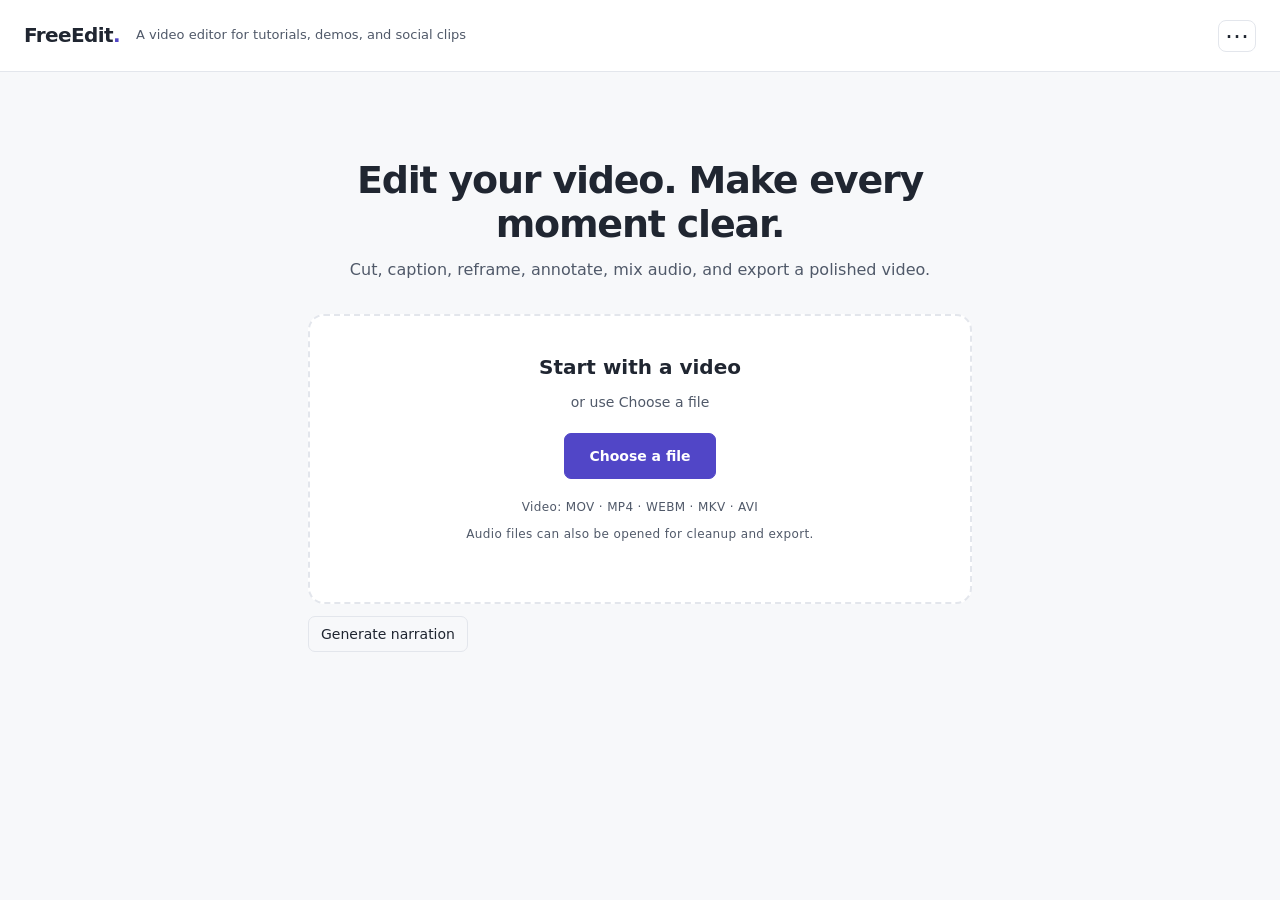
==== commit 0c357148: "Add offline narration, fix editing regressions, and reorganize FreeEdit" ====
--- a/frontend/index.html
+++ b/frontend/index.html
@@ -29,9 +29,9 @@
   <meta name="twitter:description" content="Edit video with a visual timeline, captions, reframing, annotations, audio cleanup, and flexible export. Free and open source." />
   <meta name="twitter:image" content="https://freeedit.srbmaury.com/social-preview.png" />
   <meta name="twitter:image:alt" content="FreeEdit: a video editor with a hidden area, a text overlay, a cut on the timeline, and audio before and after noise removal" />
-  <script src="theme.js"></script>
-  <link rel="stylesheet" href="style.css" />
-  <link rel="stylesheet" href="workspace.css" />
+  <script src="shared/theme.js"></script>
+  <link rel="stylesheet" href="styles/style.css" />
+  <link rel="stylesheet" href="styles/workspace.css" />
 </head>
 <body>
   <a class="skip-link" href="#main">Skip to editor</a>
@@ -54,6 +54,7 @@
           </select>
         </label>
         <span class="menu-section-label menu-divider">Tools and help</span>
+        <button data-dialog="narrationDialog">Generate narration</button>
         <button data-dialog="shortcutsDialog">Keyboard shortcuts</button>
         <button data-dialog="storageDialog">Storage and cleanup</button>
         <button id="diagnosticsBtn">Check setup</button>
@@ -84,6 +85,7 @@
       <div id="retentionNote" class="dz-formats"></div>
       <div id="dzLimits" class="dz-formats"></div>
     </div>
+    <button id="openNarrationBtn" type="button" class="ghost">Generate narration</button>
     <div id="uploadProgress" class="progress hidden" role="status" aria-live="polite">
       <div class="progress-label">Uploading… <span id="uploadPct">0%</span></div>
       <div class="bar"><div id="uploadBar"></div></div>
@@ -93,6 +95,7 @@
   </section>
 
   <!-- 2. Editor -->
+  <p id="sequenceUpdateNotice" class="meta hidden" role="status">Updating the clip sequence. Editing resumes when the video is ready.</p>
   <section id="editorView" class="view hidden">
     <div class="editor">
       <div class="main">
@@ -142,6 +145,7 @@
           <div class="timeline-shell">
             <div class="timeline-labels" aria-hidden="true">
               <div class="timeline-label-spacer"></div>
+              <div id="clipLabel" class="timeline-label hidden">Clips</div>
               <div id="waveformLabel" class="timeline-label waveform-label">Audio</div>
               <div id="pauseLabel" class="timeline-label">Pauses</div>
               <div id="audioRegionLabel" class="timeline-label">Volume</div>
@@ -157,6 +161,7 @@
                   <div id="rangeTrack" class="range-track"></div>
                   <input id="scrubber" aria-label="Playback position" type="range" min="0" max="1000" value="0" step="0.001" />
                 </div>
+                <div id="clipTrack" class="timeline-track hidden" aria-label="Video clips"></div>
                 <div id="waveformTrack" class="timeline-track waveform-track">
                   <canvas id="waveformCanvas" role="img" aria-label="Original audio waveform. Use the playback position control to seek."></canvas>
                   <span id="waveformStatus" class="waveform-status"></span>
@@ -179,12 +184,12 @@
       <aside class="side">
         <section id="videosPanel" class="panel">
           <h2 class="section-title">Clips & presenter</h2>
-          <p class="small">Arrange up to 8 matching clips in one sequence. Then optionally add a presenter inset.</p>
+          <p class="small">Drag clips or use the arrow buttons to reorder them. Timed edits follow their footage.</p>
           <div id="sequenceClips" class="sequence-clips" aria-label="Main video clip sequence"></div>
           <div id="sequenceTransitions" class="sequence-transitions" aria-label="Transitions between clips"></div>
           <button id="addSequenceClipBtn" type="button">Add video clip…</button>
           <input id="sequenceClipInput" type="file" accept="video/*,.mov,.mkv,.mp4,.webm" multiple hidden />
-          <p id="sequenceStatus" class="small" role="status" aria-live="polite"></p>
+          <p id="sequenceStatus" class="small" tabindex="-1" role="status" aria-live="polite"></p>
           <hr />
           <h3>Presenter inset</h3>
           <p class="small">The presenter video overlays the main sequence.</p>
@@ -196,6 +201,9 @@
             <label class="field"><span>Presenter background</span><select id="presenterEffect"><option value="original">Original</option><option value="blur">Blur</option><option value="remove">Remove background</option></select></label>
             <label class="field"><span>Corner</span><select id="presenterCorner"><option value="bottom-right">Bottom right</option><option value="bottom-left">Bottom left</option><option value="top-right">Top right</option><option value="top-left">Top left</option></select></label>
             <label class="field"><span>Inset width (% of main video)</span><input id="presenterSize" type="range" min="10" max="60" value="28" /></label>
+            <label class="check"><input id="presenterOutline" type="checkbox" /> Show outline</label>
+            <label class="field"><span>Outline color</span><input id="presenterOutlineColor" type="color" value="#ffffff" disabled /></label>
+            <div id="presenterMotion"></div>
             <div class="camera-coordinates">
               <label class="field"><span>X (pixels)</span><input id="presenterX" type="number" min="0" step="1" /></label>
               <label class="field"><span>Y (pixels)</span><input id="presenterY" type="number" min="0" step="1" /></label>
@@ -238,11 +246,19 @@
             <button type="button" id="drawingDoneBtn" class="primary">Done drawing</button>
           </div>
           <p class="small">Use Undo / Redo for individual strokes. Erase removes whole strokes visible at the playhead.</p>
-          <section class="drawing-group-section" aria-label="Group drawings">
-            <h4>Drawing groups</h4>
-            <p class="small">Choose strokes below and group them to move, resize and time them together. Grouping gives them one shared time range and animation.</p>
+          <section class="drawing-group-section" aria-label="Group and fill shapes">
+            <h4>Group and fill shapes</h4>
+            <p class="small">Select rectangles, circles or freehand loops. Bring the ends of each loop together to close it. Filling multiple shapes groups them with one time range and animation.</p>
             <div id="drawingGroupChoices" class="drawing-group-choices"></div>
-            <button type="button" id="drawingGroupBtn" disabled>Group selected strokes</button>
+            <button type="button" id="drawingGroupBtn" disabled>Group selection</button>
+            <label class="field"><span>Fill color</span><input id="drawingFillColor" type="color" value="#635bff"></label>
+            <div class="drawing-actions">
+              <button type="button" id="drawingFillColorBtn" disabled>Apply color fill</button>
+              <button type="button" id="drawingFillImageBtn" disabled>Choose fill image</button>
+              <button type="button" id="drawingClearFillBtn" disabled>Clear fill</button>
+              <input type="file" id="drawingFillImage" accept="image/png,image/jpeg,image/webp" hidden>
+            </div>
+            <p class="small">One PNG, JPG or WebP spans the selected shapes and is cropped to their combined bounds. Clear an existing fill before joining its shapes with another selection.</p>
           </section>
           <p id="drawingMessage" class="small" role="status" aria-live="polite"></p>
         </section>
@@ -306,6 +322,7 @@
           <label class="field"><span>To (seconds)</span><div class="with-btn"><input id="reframeEnd" type="number" min="0" step="0.1" value="3"><button id="reframeEndNow" type="button" class="mini">Use playhead</button></div></label>
           </div>
           <label class="field"><span>Portion zoom</span><input id="reframeSectionZoom" type="range" min="1" max="3" step="0.05" value="1.8"><output id="reframeSectionZoomLabel">1.80×</output></label>
+          <button id="reframeDrawRegion" type="button" aria-pressed="false">Draw zoom region</button>
           <label class="field"><span>Portion horizontal focus</span><input id="reframeSectionX" type="range" min="0" max="1" step="0.01" value="0.5"></label>
           <label class="field"><span>Portion vertical focus</span><input id="reframeSectionY" type="range" min="0" max="1" step="0.01" value="0.5"></label>
           <label class="field"><span>Transition (seconds)</span><input id="reframeTransition" type="number" min="0" max="1.5" step="0.05" value="0.35"></label>
@@ -554,6 +571,20 @@
     </div>
   </template>
 
+  <template id="overlayMotionTpl">
+    <details class="overlay-motion">
+      <summary>Move and zoom</summary>
+      <p class="small">Set the starting position on the video. Movement and zoom interpolate across this overlay’s time range.</p>
+      <div class="grid2">
+        <label class="field"><span>Start zoom (×)</span><input data-motion="zoom_from" type="number" min="1" max="3" step=".05"></label>
+        <label class="field"><span>End zoom (×)</span><input data-motion="zoom_to" type="number" min="1" max="3" step=".05"></label>
+        <label class="field"><span>Move right (pixels)</span><input data-motion="dx" type="number" step="1"></label>
+        <label class="field"><span>Move down (pixels)</span><input data-motion="dy" type="number" step="1"></label>
+      </div>
+      <button class="overlay-motion-pick" type="button">Place end position on video</button>
+    </details>
+  </template>
+
   <template id="annotationCardTpl">
     <div class="card">
       <div class="card-head"><span class="badge annotation">Note</span><button class="card-title" type="button" aria-expanded="false"></button><button class="del" title="Delete annotation" aria-label="Delete annotation">✕</button></div>
@@ -710,34 +741,63 @@
     <details class="small"><summary>About this preview</summary><p>Uses the export settings. Cuts close gaps in Result. Speech leveling and noise reduction can vary slightly at sample boundaries.</p></details>
     <form method="dialog"><button class="primary">Back to editing</button></form>
   </dialog>
-  <script src="ui.js"></script>
-  <script src="media-utils.js"></script>
-  <script src="editor-model.js"></script>
-  <script src="canvas-model.js"></script>
-  <script src="drawing-model.js"></script>
-  <script src="annotation-model.js"></script>
-  <script src="history-model.js"></script>
-  <script src="app.js"></script>
-  <script src="editor-render.js"></script>
-  <script src="editor-edits.js"></script>
-  <script src="editor-history.js"></script>
-  <script src="editor-export.js"></script>
-  <script src="editor-session.js"></script>
-  <script src="silence.js"></script>
-  <script src="timeline.js"></script>
-  <script src="projects.js"></script>
-  <script src="noise-preview.js"></script>
-  <script src="background.js"></script>
-  <script src="videos.js"></script>
-  <script src="clips.js"></script>
-  <script src="workspace.js"></script>
-  <script src="reframe-captions.js"></script>
-  <script src="annotations.js"></script>
-  <script src="drawing.js"></script>
-  <script src="range-selection.js"></script>
-  <script src="canvas-frame.js"></script>
-  <script src="result-preview.js"></script>
-  <script src="audio-regions.js"></script>
-  <script src="speed-regions.js"></script>
+  <dialog id="narrationDialog" class="info-dialog narration-dialog" aria-labelledby="narrationTitle">
+    <h2 id="narrationTitle">Generate narration</h2>
+    <form id="narrationForm">
+      <p class="small">Generate English speech with the local Kokoro voice model.</p>
+      <label for="narrationText">Script</label>
+      <textarea id="narrationText" rows="6" maxlength="1000" required placeholder="Enter up to 1,000 characters"></textarea>
+      <div class="row narration-options">
+        <label for="narrationVoice">Voice
+          <select id="narrationVoice">
+            <option value="af_heart">Heart · US English</option>
+            <option value="am_michael">Michael · US English</option>
+            <option value="bf_emma">Emma · UK English</option>
+            <option value="bm_george">George · UK English</option>
+          </select>
+        </label>
+        <label for="narrationSpeed">Speed
+          <input id="narrationSpeed" type="number" min="0.75" max="1.25" step="0.05" value="1" required />
+        </label>
+      </div>
+      <button id="generateNarrationBtn" class="primary" type="submit" disabled>Generate speech</button>
+    </form>
+    <p id="narrationStatus" class="small" role="status"></p>
+    <div id="narrationResult" class="hidden">
+      <audio id="narrationAudio" controls aria-label="Generated narration"></audio>
+      <a id="downloadNarration" download="narration.wav">Download WAV</a>
+    </div>
+    <form method="dialog"><button type="submit" class="ghost">Close</button></form>
+  </dialog>
+  <script type="module" src="media/narration.mjs"></script>
+  <script src="shared/ui.js"></script>
+  <script src="media/media-utils.js"></script>
+  <script src="editor/editor-model.js"></script>
+  <script src="visuals/canvas-model.js"></script>
+  <script src="visuals/drawing-model.js"></script>
+  <script src="visuals/annotation-model.js"></script>
+  <script src="editor/history-model.js"></script>
+  <script src="editor/app.js"></script>
+  <script src="editor/editor-render.js"></script>
+  <script src="editor/editor-edits.js"></script>
+  <script src="editor/editor-history.js"></script>
+  <script src="export/editor-export.js"></script>
+  <script src="editor/editor-session.js"></script>
+  <script src="media/silence.js"></script>
+  <script src="editor/timeline.js"></script>
+  <script src="projects/projects.js"></script>
+  <script src="media/noise-preview.js"></script>
+  <script src="media/background.js"></script>
+  <script src="media/videos.js"></script>
+  <script src="media/clips.js"></script>
+  <script src="editor/workspace.js"></script>
+  <script src="visuals/reframe-captions.js"></script>
+  <script src="visuals/annotations.js"></script>
+  <script src="visuals/drawing.js"></script>
+  <script src="editor/range-selection.js"></script>
+  <script src="visuals/canvas-frame.js"></script>
+  <script src="export/result-preview.js"></script>
+  <script src="media/audio-regions.js"></script>
+  <script src="media/speed-regions.js"></script>
 </body>
 </html>
--- a/frontend/styles/style.css
+++ b/frontend/styles/style.css
@@ -0,0 +1,366 @@
+:root {
+  --bg: #f6f6f4;
+  --surface: #ffffff;
+  --surface-2: #efefec;
+  --border: #dcdcd6;
+  --text: #1c1c1a;
+  --muted: #6b6b66;
+  --accent: #2f6fe4;
+  --accent-text: #ffffff;
+  --danger: #c43d3d;
+  --hide: #b4561c;
+  --textc: #2f7d4f;
+  --cut: #d23c3c;
+  --stage: #111;
+  --radius: 10px;
+}
+:root[data-theme="dark"] {
+    --bg: #151515;
+    --surface: #1e1e1e;
+    --surface-2: #272727;
+    --border: #353535;
+    --text: #ececea;
+    --muted: #9a9a95;
+    --accent: #5b8ff0;
+    --danger: #e06666;
+    --hide: #e08a4c;
+    --textc: #5fbf86;
+    --cut: #e5605c;
+    --stage: #000;
+}
+
+
+* { box-sizing: border-box; }
+html, body { margin: 0; }
+body {
+  background: var(--bg);
+  color: var(--text);
+  font: 14px/1.45 -apple-system, BlinkMacSystemFont, "Segoe UI", Roboto, sans-serif;
+}
+.hidden { display: none !important; }
+
+button, .button, select, input, textarea { font: inherit; color: inherit; }
+button, .button {
+  border: 1px solid var(--border);
+  background: var(--surface);
+  border-radius: 8px;
+  padding: 7px 12px;
+  cursor: pointer;
+  text-decoration: none;
+  display: inline-flex;
+  align-items: center;
+  justify-content: center;
+  gap: 6px;
+}
+button:hover, .button:hover { background: var(--surface-2); }
+button:disabled { opacity: .5; cursor: default; }
+.primary { background: var(--accent); border-color: var(--accent); color: var(--accent-text); font-weight: 600; }
+.primary:hover { background: var(--accent); filter: brightness(1.08); }
+.ghost { background: transparent; }
+
+.topbar {
+  display: flex; align-items: center; gap: 16px;
+  padding: 12px 20px; border-bottom: 1px solid var(--border); background: var(--surface);
+}
+.brand { font-weight: 700; font-size: 17px; }
+.tagline { color: var(--muted); flex: 1; }
+@media (max-width: 700px) { .tagline { display: none; } .topbar { justify-content: space-between; } }
+
+.view { padding: 20px; }
+
+/* Upload */
+#uploadView { max-width: 640px; margin: 8vh auto 0; }
+.dropzone {
+  display: flex; flex-direction: column; align-items: center; justify-content: center; gap: 6px;
+  min-height: 260px; padding: 24px; text-align: center;
+  border: 2px dashed var(--border); border-radius: 16px; background: var(--surface);
+  cursor: pointer; transition: border-color .15s, background .15s;
+}
+.dropzone.drag, .dropzone:hover { border-color: var(--accent); }
+.dz-title { font-size: 18px; font-weight: 600; }
+.dz-sub, .dz-formats { color: var(--muted); }
+.dz-formats { font-size: 12px; margin-top: 10px; letter-spacing: .03em; }
+
+.progress { margin-top: 14px; }
+.progress-label { display: flex; justify-content: space-between; color: var(--muted); margin-bottom: 6px; font-size: 13px; }
+.bar { height: 6px; background: var(--surface-2); border-radius: 3px; overflow: hidden; }
+.bar > div { height: 100%; width: 0; background: var(--accent); transition: width .2s; }
+.bar.indeterminate > div { width: 30% !important; animation: slide 1.2s ease-in-out infinite; }
+@keyframes slide { from { transform: translateX(-100%); } to { transform: translateX(340%); } }
+.error {
+  margin-top: 12px; padding: 10px 12px; border-radius: 8px; white-space: pre-wrap;
+  background: color-mix(in srgb, var(--danger) 12%, transparent); color: var(--danger); font-size: 13px;
+}
+
+/* Editor */
+.editor { display: grid; grid-template-columns: minmax(0, 1fr) 340px; gap: 20px; align-items: start; }
+@media (max-width: 960px) { .editor { grid-template-columns: minmax(0, 1fr); } }
+
+.main, .side { min-width: 0; }
+
+.toolbar { display: flex; align-items: center; gap: 6px; margin-bottom: 10px; flex-wrap: wrap; }
+.tool.active { background: var(--text); color: var(--bg); border-color: var(--text); }
+.hint { color: var(--muted); font-size: 13px; margin-left: 8px; }
+
+.stage-wrap {
+  background: var(--stage); border-radius: var(--radius);
+  display: flex; align-items: center; justify-content: center;
+  min-height: 200px; overflow: hidden;
+}
+.stage { position: relative; }
+.stage video, .stage canvas { position: absolute; inset: 0; width: 100%; height: 100%; display: block; }
+.stage canvas { cursor: default; touch-action: none; }
+.stage canvas.crosshair { cursor: crosshair; }
+.stage canvas.text { cursor: text; }
+.stage canvas.move { cursor: move; }
+.stage canvas.resize { cursor: nwse-resize; }
+#audio { width: calc(100% - 32px); margin: 60px 16px; }
+
+.transport { margin-top: 12px; }
+.transport-controls { display: flex; align-items: center; gap: 12px; margin-bottom: 8px; flex-wrap: wrap; }
+.icon { width: 38px; height: 36px; padding: 0; }
+.time { font-variant-numeric: tabular-nums; color: var(--muted); font-size: 13px; }
+.final-len { color: var(--cut); }
+.timeline-zoom { display: flex; align-items: center; gap: 6px; margin-left: auto; }
+.timeline-zoom button { min-width: 34px; padding: 5px 8px; }
+#zoomLabel { min-width: 28px; text-align: center; color: var(--muted); font-size: 12px; }
+.timeline-shell { display: flex; border: 1px solid var(--border); border-radius: 8px; overflow: hidden; background: var(--surface); }
+.timeline-labels { flex: 0 0 58px; border-right: 1px solid var(--border); background: var(--surface-2); }
+.timeline-label-spacer { height: 52px; }
+.timeline-label { height: 32px; padding: 7px 6px; border-top: 1px solid var(--border); font-size: 11px; color: var(--muted); }
+.timeline-viewport { flex: 1; min-width: 0; overflow-x: auto; overscroll-behavior-x: contain; }
+.timeline-content { position: relative; width: 100%; min-width: 100%; }
+.timeline-ruler { position: relative; height: 28px; }
+.timeline-tick { position: absolute; top: 0; height: 28px; padding: 0 3px; border: 0; border-left: 1px solid var(--border); border-radius: 0; font-size: 10px; color: var(--muted); background: transparent; justify-content: start; }
+.timeline-seek { position: relative; height: 24px; }
+#scrubber { position: absolute; inset: 0; margin: 0; width: 100%; height: 24px; }
+.range-track { position: absolute; top: 18px; height: 4px; background: var(--accent); opacity: .7; pointer-events: none; }
+.timeline-track { position: relative; height: 32px; border-top: 1px solid var(--border); }
+.timeline-block { position: absolute; top: 5px; height: 22px; min-width: 6px; padding: 0 8px; border: 0; border-radius: 4px; cursor: grab; touch-action: none; color: white; font-size: 10px; white-space: nowrap; }
+.timeline-block .block-label { display: block; overflow: hidden; text-overflow: ellipsis; width: 100%; pointer-events: none; }
+.timeline-block.cut { background: repeating-linear-gradient(135deg, var(--cut) 0 6px, color-mix(in srgb, var(--cut) 70%, var(--surface)) 6px 12px); }
+.timeline-block.hide { background: var(--hide); }
+.timeline-block.text { background: var(--textc); }
+.timeline-block.selected { outline: 2px solid var(--text); outline-offset: 1px; z-index: 1; }
+.timeline-block .edge { position: absolute; top: 0; bottom: 0; width: 10px; cursor: ew-resize; }
+.timeline-block .edge::after { content: ""; position: absolute; top: 5px; bottom: 5px; left: 3px; width: 3px; border-radius: 2px; background: white; }
+.timeline-block .edge.l { left: -2px; }
+.timeline-block .edge.r { right: -2px; }
+.pause-marker { position: absolute; top: 5px; height: 22px; min-width: 6px; padding: 0; border: 1px dashed var(--accent); border-radius: 4px; background: var(--surface-2); }
+.pause-marker.selected { background: var(--accent); }
+.timeline-playhead { position: absolute; top: 28px; bottom: 0; width: 1px; background: var(--accent); pointer-events: none; z-index: 2; }
+.timeline-help { margin: 6px 0 0; font-size: 11px; color: var(--muted); }
+.cut-btn { color: var(--cut); border-color: color-mix(in srgb, var(--cut) 50%, var(--border)); font-weight: 600; }
+.meta { overflow-wrap: anywhere; color: var(--muted); font-size: 12px; margin-top: 6px; }
+
+.side { display: flex; flex-direction: column; gap: 14px; }
+.panel { background: var(--surface); border: 1px solid var(--border); border-radius: var(--radius); padding: 14px; }
+.panel h3 { margin: 0 0 10px; font-size: 13px; text-transform: uppercase; letter-spacing: .05em; color: var(--muted); display: flex; align-items: center; gap: 8px; }
+.count { background: var(--surface-2); border-radius: 10px; padding: 0 8px; font-size: 12px; }
+.small { color: var(--muted); font-size: 12px; margin: 8px 0 0; }
+.sticky { position: sticky; top: 12px; z-index: 1; }
+#processBtn { width: 100%; padding: 11px; font-size: 15px; }
+
+.check { display: flex; align-items: center; gap: 8px; margin: 4px 0 8px; cursor: pointer; }
+.field { display: flex; flex-direction: column; gap: 3px; margin: 6px 0; min-width: 0; }
+.field > span { font-size: 12px; color: var(--muted); }
+select, input[type=number], textarea {
+  background: var(--bg); border: 1px solid var(--border); border-radius: 6px; padding: 6px 8px; width: 100%;
+}
+input[type=color] { width: 100%; height: 33px; padding: 2px; border: 1px solid var(--border); border-radius: 6px; background: var(--bg); }
+textarea { resize: vertical; }
+.grid2 { display: grid; grid-template-columns: 1fr 1fr; gap: 0 10px; }
+.with-btn { display: flex; gap: 4px; }
+.mini { padding: 4px 7px; font-size: 12px; }
+
+.edits { display: flex; flex-direction: column; gap: 8px; max-height: 55vh; overflow: auto; }
+.card { border: 1px solid var(--border); border-radius: 8px; padding: 10px; background: var(--bg); cursor: pointer; }
+.card.selected { border-color: var(--accent); box-shadow: 0 0 0 1px var(--accent); }
+.card-head { display: flex; align-items: center; gap: 8px; margin-bottom: 4px; }
+.card-title { flex: 1; color: var(--muted); font-size: 12px; overflow: hidden; white-space: nowrap; text-overflow: ellipsis; }
+.badge { font-size: 11px; font-weight: 700; padding: 1px 7px; border-radius: 4px; color: #fff; }
+.badge.hide { background: var(--hide); }
+.badge.text { background: var(--textc); }
+.badge.cut { background: var(--cut); }
+.del { border: 0; background: transparent; padding: 2px 6px; color: var(--muted); }
+.del:hover { color: var(--danger); background: transparent; }
+
+#resultPanel video, #resultPanel audio { width: 100%; border-radius: 8px; background: #000; }
+#resultPanel audio { background: transparent; }
+.row { display: flex; gap: 8px; margin-top: 10px; }
+.row > * { flex: 1; }
+
+.preview-heading { display: flex; align-items: center; justify-content: space-between; gap: 12px; margin-bottom: 12px; color: var(--muted); }
+#stageWrap > #resultVideo { display: block; width: 100%; max-height: 66vh; }
+#stageWrap > #resultAudio { width: calc(100% - 32px); margin: 60px 16px; }
+#exportSummary { margin: 0 0 12px; }
+.card:not(.selected) > :not(.card-head) { display: none; }
+button:focus-visible, a:focus-visible, input:focus-visible, select:focus-visible, textarea:focus-visible { outline: 3px solid var(--accent); outline-offset: 3px; }
+@media (max-width: 600px) {
+  .view { padding: 12px; }
+  .toolbar button, .mini, .del { min-height: 44px; }
+  .hint { margin-left: 0; width: 100%; }
+  .timeline-zoom button { min-height: 44px; }
+  .timeline-block .edge { width: 16px; }
+}
+@media (prefers-reduced-motion: reduce) { *, *::before, *::after { animation: none !important; transition: none !important; scroll-behavior: auto !important; } }
+
+#silencePanel details { margin: 12px 0; }
+#silencePanel summary { cursor: pointer; color: var(--muted); }
+.silence-list { max-height: 240px; overflow: auto; margin-top: 12px; }
+.pause-row { display: flex; align-items: center; gap: 8px; margin: 6px 0; }
+.pause-row label { flex: 1; }
+
+#newFileDialog { width: min(440px, calc(100% - 32px)); padding: 24px; border: 1px solid var(--border); border-radius: 14px; background: var(--surface); color: var(--text); box-shadow: 0 20px 60px #0005; }
+#newFileDialog::backdrop { background: #0009; }
+#newFileDialog h2 { font-size: 20px; margin: 0 0 12px; }
+#newFileDialog p { color: var(--muted); margin: 0 0 20px; }
+#newFileDialog .discard { background: var(--danger); border-color: var(--danger); color: white; }
+@media (max-width: 480px) { #newFileDialog .row { flex-direction: column; } }
+
+.waveform-track, .waveform-label { height: 48px; }
+#waveformCanvas { position: sticky; left: 0; display: block; height: 48px; cursor: crosshair; }
+.waveform-status { position: absolute; left: 10px; top: 15px; font-size: 11px; color: var(--muted); pointer-events: none; }
+
+.card-title { border: 0; background: transparent; justify-content: flex-start; text-align: left; padding: 4px 0; }
+.card-title:hover { background: transparent; color: var(--text); }
+:is(.geometry, .overlay-motion) { margin: 12px 0; }
+:is(.geometry, .overlay-motion) summary { cursor: pointer; color: var(--muted); font-size: 12px; }
+#retryUploadBtn, #recoverFileBtn { margin-top: 10px; }
+@media (max-width: 600px) {
+  .side { gap: 12px; }
+  .panel { padding: 12px; }
+  .panel.sticky { position: static; }
+  button, .button, select, input[type=number] { min-height: 44px; }
+  input[type=number], textarea, select { font-size: 16px; }
+  .timeline-block { height: 36px; min-height: 36px; padding: 0 4px; }
+  .timeline-block .edge { width: 18px; }
+  .timeline-labels { flex-basis: 48px; }
+  .preview-heading { flex-wrap: wrap; }
+  .edits { max-height: none; overflow: visible; }
+  .pause-row .mini { min-width: 60px; }
+  .timeline-zoom { gap: 4px; }
+  .timeline-zoom button { min-width: 44px; }
+  .timeline-tick { min-height: 28px; }
+  .pause-marker { min-height: 32px; }
+  #pauseTrack, #pauseLabel { height: 48px; }
+}
+
+/* Focused workspace */
+:root { --radius: 14px; --bg: #f3f5f8; --border: #dfe4ec; }
+:root[data-theme="dark"] { --bg: #12151b; --surface: #1b2029; --surface-2: #242b36; --border: #303947; --stage: #0a0d12; }
+.topbar { padding: 16px 28px; gap: 20px; }
+.brand { font-size: 20px; letter-spacing: -.6px; }
+.tagline { font-size: 13px; }
+.view { padding: 24px 28px; }
+#uploadView { max-width: 720px; margin-top: 7vh; }
+#uploadView h1 { font-size: clamp(28px, 4vw, 38px); line-height: 1.15; letter-spacing: -1.2px; margin: 0 0 12px; text-align: center; }
+.upload-intro { color: var(--muted); text-align: center; margin: 0 0 32px; font-size: 16px; }
+.dropzone { min-height: 290px; gap: 10px; }
+#chooseFileBtn { order: 2; margin: 10px 0; padding: 12px 24px; }
+.dz-title { order: 0; font-size: 20px; }.dz-sub { order: 1; }.dz-formats { order: 3; margin-top: 0; }
+.editor { grid-template-columns: minmax(0, 1fr) 330px; gap: 28px; max-width: 1800px; margin: auto; }
+.workspace-title { font-size: 18px; margin: 0 0 4px; letter-spacing: -.3px; }
+.preview-heading { min-height: 52px; margin-bottom: 16px; font-size: 12px; }
+.preview-actions { display: flex; align-items: center; gap: 8px; flex-wrap: wrap; }
+.toolbar { padding: 10px; gap: 6px; border: 1px solid var(--border); border-radius: 12px; background: var(--surface); margin-bottom: 12px; }
+.toolbar button { font-size: 12px; padding: 8px 10px; }
+.toolbar .hint { width: 100%; margin: 3px 0 0; padding: 0 2px; font-size: 11px; }
+#undoBtn { margin-left: auto; }
+.stage-wrap { border: 1px solid var(--border); border-radius: 14px; }
+.transport { padding: 14px; background: var(--surface); border: 1px solid var(--border); border-radius: 14px; margin-top: 14px; }
+.timeline-help { margin-top: 10px; line-height: 1.5; }
+.timeline-zoom button { font-size: 11px; }
+.meta { padding: 4px 2px; }
+.side { gap: 20px; }
+.panel { padding: 18px; }
+.section-title, .panel .section-title { font-size: 15px; font-weight: 650; text-transform: none; letter-spacing: -.15px; color: var(--text); margin: 0 0 14px; display: flex; align-items: center; gap: 8px; }
+.panel h3 { font-size: 12px; text-transform: none; letter-spacing: 0; color: var(--text); }
+.audio-cleanup { border: 1px solid var(--border); background: var(--surface); border-radius: 14px; padding: 18px; }
+.audio-cleanup .panel { padding: 0; border: 0; background: transparent; border-radius: 0; }
+.audio-cleanup .panel + .panel { border-top: 1px solid var(--border); padding-top: 16px; margin-top: 16px; }
+.audio-cleanup .small { line-height: 1.6; }
+#detectSilenceBtn, #applyPausesBtn { width: 100%; margin-top: 10px; }
+#silencePanel details { font-size: 12px; }
+#exportPanel { border-color: color-mix(in srgb, var(--accent) 30%, var(--border)); }
+#exportSummary { margin: 12px 0; padding: 10px; background: var(--surface-2); border-radius: 8px; line-height: 1.6; }
+#presetInfo { line-height: 1.6; }
+.result-panel { margin-top: 18px; padding-top: 16px; border-top: 1px solid var(--border); }
+#reviewBtn { width: 100%; }
+.segmented { display: inline-flex; border: 1px solid var(--border); border-radius: 9px; padding: 3px; background: var(--surface-2); }
+.segmented button { border: 0; background: transparent; font-size: 12px; padding: 7px 10px; }
+.segmented button[aria-pressed=true] { background: var(--surface); box-shadow: 0 1px 4px #0002; color: var(--text); }
+.edits { max-height: 48vh; gap: 6px; }
+.card { padding: 10px; }.card:not(.selected) { background: transparent; border-color: transparent; padding: 5px 0; }
+.card.selected { box-shadow: none; background: var(--surface-2); }
+.card-head { margin-bottom: 0; }.card.selected .card-head { margin-bottom: 12px; }
+.with-btn { flex-wrap: wrap; }.with-btn .mini { font-size: 10px; padding: 3px 6px; }
+.app-menu { position: relative; flex: 0 0 auto; }
+.app-menu > summary { list-style: none; cursor: pointer; font-size: 24px; line-height: 30px; width: 38px; text-align: center; border: 1px solid var(--border); border-radius: 8px; }
+.app-menu > summary::-webkit-details-marker { display: none; }
+.app-menu nav { position: absolute; top: 44px; right: 0; width: 230px; padding: 6px; background: var(--surface); border: 1px solid var(--border); border-radius: 12px; z-index: 20; box-shadow: 0 12px 36px #0003; }
+.app-menu nav > * { display: flex; width: 100%; padding: 10px 12px; font-size: 13px; text-align: left; justify-content: flex-start; border: 0; border-radius: 6px; text-decoration: none; color: var(--text); }
+.app-menu nav a:hover { background: var(--surface-2); }
+.info-dialog { width: min(500px, calc(100% - 32px)); padding: 26px; border: 1px solid var(--border); border-radius: 16px; background: var(--surface); color: var(--text); }
+.info-dialog::backdrop { background: #0009; }.info-dialog h2 { margin: 0 0 18px; font-size: 22px; }.info-dialog p { color: var(--muted); line-height: 1.6; }.info-dialog form > button { margin-top: 16px; }
+.shortcut-list { display: grid; grid-template-columns: 120px 1fr; gap: 14px; font-size: 13px; }.shortcut-list dt { font-weight: 600; }.shortcut-list dd { margin: 0; color: var(--muted); }
+@media (max-width: 1000px) {
+  .editor { grid-template-columns: minmax(0, 1fr); max-width: 820px; }
+  .side { display: grid; grid-template-columns: minmax(0, 1fr) minmax(0, 1fr); align-items: start; }
+  #editsPanel { grid-column: 1 / -1; }.edits { max-height: none; }
+}
+@media (max-width: 600px) {
+  .topbar { padding: 12px 16px; gap: 10px; }.brand { margin-right: auto; }.topbar #newFileBtn { font-size: 12px; padding: 7px 9px; }
+  .view { padding: 16px 12px; }.side { display: flex; gap: 16px; }
+  .preview-heading { align-items: flex-start; }.preview-actions { width: 100%; justify-content: space-between; }
+  .toolbar { gap: 5px; }.toolbar button { min-height: 42px; padding: 6px 9px; }
+  #undoBtn { margin-left: 0; }.transport { padding: 10px; }.transport-controls { gap: 8px; }
+  .timeline-zoom { width: 100%; margin-left: 0; }.timeline-zoom #zoomFitBtn { margin-left: auto; }
+  .panel, .audio-cleanup { padding: 16px; }.with-btn .mini { font-size: 11px; }
+}
+
+.app-menu nav .appearance-picker { display: flex; align-items: center; justify-content: space-between; gap: 12px; border-bottom: 1px solid var(--border); border-radius: 0; margin-bottom: 4px; }
+.appearance-picker select { width: 100px; font-size: 12px; }
+
+.resume-panel { margin-bottom: 28px; padding: 18px; background: var(--surface); border: 1px solid var(--border); border-radius: 14px; text-align: left; }
+.resume-panel .row { flex-wrap: wrap; }
+.project-status { margin: 0 0 12px; color: var(--muted); font-size: 11px; }
+.project-status:empty { display: none; }
+#projectDialog .row { flex-wrap: wrap; }
+#newFileDialog .row { flex-wrap: wrap; }
+#newFileDialog .row > * { min-width: 100px; }
+.processing-meta { display: flex; justify-content: space-between; align-items: center; margin-top: 8px; color: var(--muted); font-size: 11px; }
+.processing-meta button { padding: 4px 8px; font-size: 12px; }
+.diagnostic-check { display: grid; gap: 4px; padding-bottom: 12px; border-bottom: 1px solid var(--border); font-size: 13px; }
+.diagnostic-check strong { color: var(--text); }
+.project-recovery { display: flex; gap: 8px; align-items: center; flex-wrap: wrap; margin-bottom: 8px; }
+.project-recovery .project-status { margin: 0; }
+
+/* Keyboard and reduced-motion preferences apply to the whole editor. */
+:focus-visible { outline: 3px solid var(--accent, #4f8cff); outline-offset: 3px; }
+.skip-link { position: fixed; top: 12px; left: 12px; z-index: 100; padding: 12px; background: var(--surface); color: var(--text); transform: translateY(calc(-100% - 24px)); }
+.skip-link:focus-visible { transform: translateY(0); }
+#noiseSample { margin-top: 12px; }
+#noiseSample audio { width: 100%; margin-top: 10px; }
+@media (prefers-reduced-motion: reduce) {
+  *, *::before, *::after { scroll-behavior: auto !important; animation: none !important; transition: none !important; }
+}
+
+.background-panel > summary { cursor: pointer; font-size: 14px; font-weight: 650; }
+.background-panel[open] > summary { margin-bottom: 14px; }
+.background-panel .field { margin-top: 12px; }
+.background-panel button { margin-top: 8px; }
+.camera-coordinates { display: grid; grid-template-columns: 1fr 1fr; gap: 8px; }
+.camera-coordinates input { min-width: 0; width: 100%; }
+#backgroundPreviewPlayer { width: 100%; max-height: 250px; margin-top: 8px; border-radius: 8px; background: #000; }
+
+#openNarrationBtn { margin-top: 12px; }
+.narration-dialog textarea {
+  display: block; width: 100%; margin: 6px 0 12px; padding: 10px;
+  font: inherit; color: var(--text); background: var(--surface);
+  border: 1px solid var(--border); border-radius: 8px; resize: vertical;
+}
+.narration-options { flex-wrap: wrap; }
+.narration-options label { display: grid; gap: 4px; }
+.narration-options input { width: 6rem; }
+#narrationAudio { display: block; width: 100%; margin-bottom: 8px; }
--- a/frontend/styles/workspace.css
+++ b/frontend/styles/workspace.css
@@ -0,0 +1,398 @@
+/* Workspace shell, matching the supplied FreeEdit design. */
+:root {
+  --bg: #f7f8fa; --surface: #fff; --surface-2: #eef0f5;
+  --text: #202631; --muted: #505969; --border: #e3e6ec;
+  --accent: #5146c7; --accent-text: #fff; --stage: #e7eaf2;
+  --hide: #974411; --textc: #23623e; --cut: #a92828;
+}
+:root[data-theme="dark"] {
+  --bg: #15171b; --surface: #202329; --surface-2: #2a2e37;
+  --text: #edf0f5; --muted: #c0c7d4; --border: #363b45;
+  --accent: #b5afff; --accent-text: #19142f; --stage: #121419;
+}
+body { font-family: system-ui, -apple-system, BlinkMacSystemFont, "Segoe UI", sans-serif; }
+button, .button, select { border-radius: 7px; }
+button:disabled { opacity: 1; color: var(--muted); background: var(--surface-2); }
+button.primary, a.button.primary { background: var(--accent); color: var(--accent-text); }
+.topbar { min-height: 72px; padding: 16px 24px; gap: 16px; }
+.brand { font-size: 20px; font-weight: 650; letter-spacing: -.6px; }
+.brand::after { content: "."; color: var(--accent); }
+.editing .tagline { display: none; }
+.workspace-filename { color: var(--muted); font-size: 12px; max-width: min(32vw, 420px); overflow: hidden; text-overflow: ellipsis; white-space: nowrap; }
+.workspace-actions { margin-left: auto; display: flex; align-items: center; gap: 8px; }
+.workspace-actions #undoBtn { margin: 0; }
+.workspace-actions button { padding: 8px 12px; }
+.editing #newFileBtn { margin-left: auto; font-size: 12px; }
+.editing .workspace-actions { margin-left: 0; }
+#editorView { padding: 0; }
+.editor { max-width: 1800px; grid-template-columns: 150px minmax(0, 1fr) 300px; gap: 0; align-items: stretch; }
+.workspace-rail { grid-column: 1; grid-row: 1; display: flex; flex-direction: column; gap: 5px; padding: 20px 10px; border-right: 1px solid var(--border); }
+.workspace-rail button { justify-content: flex-start; gap: 10px; padding: 10px; border: 0; background: transparent; text-align: left; min-height: 42px; }
+.workspace-rail svg { flex: 0 0 18px; width: 18px; height: 18px; }
+.workspace-rail button[aria-pressed="true"] { color: #383080; background: #ecebff; }
+:root[data-theme="dark"] .workspace-rail button[aria-pressed="true"] { color: #e5e1ff; background: #35314e; }
+.workspace-rail button:last-child { margin-top: 20px; }
+.workspace-rail button:disabled { color: var(--muted); background: transparent; }
+.editor > .main { grid-column: 2; grid-row: 1; padding: 18px; min-width: 0; }
+.editor > .side { grid-column: 3; grid-row: 1; background: var(--surface); border-left: 1px solid var(--border); padding: 22px 18px; display: flex; flex-direction: column; gap: 14px; min-width: 0; }
+.inspector-heading { color: var(--muted); font-size: 11px; font-weight: 600; text-transform: uppercase; letter-spacing: .08em; padding-bottom: 14px; border-bottom: 1px solid var(--border); }
+.workspace-pane[hidden] { display: none !important; }
+.workspace-pane { min-width: 0; }
+.workspace-pane > .panel, .workspace-pane > .background-panel { background: transparent; border: 0; border-radius: 0; padding: 0; }
+.workspace-pane h3, .workspace-pane .section-title, .workspace-pane > .background-panel > summary { color: var(--text); font-size: 15px; font-weight: 600; text-transform: none; letter-spacing: 0; }
+.workspace-pane .small { font-size: 12px; line-height: 1.6; }
+.workspace-pane .field > span { font-size: 12px; }
+.workspace-pane input, .workspace-pane select, .workspace-pane textarea { color: var(--text); background: var(--surface); }
+#exportPanel { border: 0; }
+#exportSummary { background: var(--bg); }
+.preview-heading { min-height: 0; margin: 0 0 14px; gap: 12px; flex-wrap: wrap; }
+.workspace-title { font-size: 14px; font-weight: 600; margin-bottom: 4px; }
+#previewLabel { color: var(--muted); font-size: 11px; }
+#toolbar { border: 0; background: transparent; padding: 0; margin: 0 0 14px; }
+#toolbar > .tool:not([data-mode="select"]), #toolbar > #cutBtn { display: none !important; }
+/* Select stays beside the preview; it is not a sidebar feature. */
+#toolbar > .tool[data-mode="select"] { gap: 8px; padding: 8px 12px; font-weight: 600; }
+#toolbar > .tool[data-mode="select"] svg { flex: none; }
+#toolbar > .tool[data-mode="select"] kbd { font-size: 10px; font-family: inherit; font-weight: 600; line-height: 1.4; padding: 1px 5px; border: 1px solid currentColor; border-radius: 4px; opacity: .75; }
+#toolbar > .tool[data-mode="select"].active { color: #383080; background: #ecebff; border-color: #bcb4f0; }
+:root[data-theme="dark"] #toolbar > .tool[data-mode="select"].active { color: #e5e1ff; background: #35314e; border-color: #7067ac; }
+#toolbar > .tool[data-mode="select"]:focus-visible { outline: 2px solid var(--accent); outline-offset: 2px; }
+#toolbar .hint { width: auto; margin: 0; font-size: 12px; }
+.stage-wrap { min-height: 320px; padding: 12px; background: var(--stage); border: 0; border-radius: 9px; }
+.stage { flex-shrink: 0; border-radius: 6px; overflow: hidden; box-shadow: 0 12px 30px #0002; }
+.stage video { background: #000; }
+#resultVideo { max-height: 78vh; max-width: 100%; }
+.meta { font-size: 11px; padding: 12px 0 0; color: var(--muted); }
+.project-recovery { margin-bottom: 12px; }
+.project-status { font-size: 11px; }
+.editor > .transport { grid-column: 1 / -1; grid-row: 2; margin: 0; padding: 18px 22px; background: var(--surface); border: 0; border-top: 1px solid var(--border); border-radius: 0; }
+.timeline-heading { display: flex; align-items: baseline; gap: 10px; margin-bottom: 14px; }
+.timeline-heading strong { font-size: 13px; font-weight: 600; }
+.timeline-heading span { color: var(--muted); font-size: 11px; }
+.transport-controls { justify-content: center; margin-bottom: 14px; }
+.timeline-zoom { margin-left: auto; }
+.timeline-shell { border: 0; }
+.timeline-ruler { background: transparent; }
+.timeline-labels { background: transparent; }
+.timeline-label, .timeline-track { border-color: color-mix(in srgb, var(--border) 65%, transparent); }
+.waveform-track { background: color-mix(in srgb, var(--accent) 9%, var(--surface)); }
+.timeline-track:not(.waveform-track) { background: var(--bg); }
+.timeline-block, .badge { color: #fff; }
+.timeline-block.cut { background: var(--cut); }
+.timeline-help { font-size: 11px; line-height: 1.6; color: var(--muted); margin-bottom: 0; }
+/* Edits should occupy the available inspector height, not stop halfway
+   down the screen. The sidebar is the single scroll container: nested scroll
+   bars cut off selected edit properties and make long annotation cards awkward. */
+.workspace-pane #editsList,
+.side.is-edit-inspector #editsList,
+.workspace-pane .edits {
+  max-height: none;
+  overflow: visible;
+}
+@media (min-width: 851px) {
+  /* Share the preview column with its timeline. A tall inspector must not
+     push playback and timeline controls below the desktop viewport. */
+  .workspace-rail { grid-row: 1 / span 2; }
+  .editor > .transport { grid-column: 2; grid-row: 2; }
+  .editor > .side {
+    grid-row: 1 / span 2;
+    position: sticky;
+    top: 0;
+    height: calc(100dvh - 72px);
+    max-height: none;
+    align-self: start;
+    overflow-x: hidden;
+    overflow-y: auto;
+    overscroll-behavior-y: contain;
+    scrollbar-gutter: stable;
+  }
+  .editor > .side > .inspector-heading {
+    position: sticky;
+    top: -22px;
+    z-index: 1;
+    background: var(--surface);
+  }
+}
+.workspace-footer { grid-column: 1 / -1; grid-row: 3; display: flex; justify-content: space-between; align-items: center; gap: 12px; padding: 10px 22px; border-top: 1px solid var(--border); background: var(--bg); }
+.workspace-retention { margin: 0; line-height: 1.6; font-size: 11px; }
+.workspace-footer button { padding: 5px 10px; font-size: 12px; flex-shrink: 0; }
+.side > #procProgress { padding: 12px; background: var(--bg); border: 1px solid var(--border); border-radius: 8px; margin: 0; }
+.side > #procError { margin: 0; }
+@media (max-width: 1100px) {
+  .editor { grid-template-columns: 130px minmax(0, 1fr) 270px; }
+  .editor > .main { padding: 18px; }
+  .editor > .side { padding: 18px 14px; }
+  .workspace-rail { padding: 18px 6px; }
+}
+@media (max-width: 850px) {
+  /* The preview gets the full width; task buttons wrap above it. */
+  .editor { grid-template-columns: minmax(0, 1fr); max-width: none; }
+  .workspace-rail { grid-column: 1; grid-row: 1; flex-direction: row; flex-wrap: wrap; gap: 4px; padding: 10px 16px; border-right: 0; border-bottom: 1px solid var(--border); }
+  .workspace-rail button { min-height: 44px; padding: 9px 10px; }
+  .workspace-rail button:last-child { margin-top: 0; }
+  .editor > .main { grid-column: 1; grid-row: 2; padding: 10px; }
+  .editor > .transport { grid-column: 1; grid-row: 3; }
+  .editor > .side { grid-column: 1; grid-row: 4; border-left: 0; border-top: 1px solid var(--border); }
+  .workspace-footer { grid-column: 1; grid-row: 5; }
+  .edits { max-height: none; }
+  .workspace-filename { max-width: 20vw; }
+  .editing #newFileBtn { font-size: 11px; padding: 7px 8px; }
+}
+@media (max-width: 600px) {
+  .topbar { padding: 12px; gap: 8px; flex-wrap: wrap; }
+  .workspace-filename { display: none; }
+  .workspace-actions { order: 3; width: 100%; }
+  .workspace-actions button:last-child { margin-left: auto; }
+  .app-menu { margin-left: auto; }
+  .editor { grid-template-columns: minmax(0, 1fr); }
+  .workspace-rail { grid-column: 1; grid-row: 1; flex-direction: row; flex-wrap: wrap; border-right: 0; border-bottom: 1px solid var(--border); padding: 8px; gap: 3px; }
+  .workspace-rail button { padding: 8px; min-height: 44px; font-size: 12px; gap: 6px; }
+  .workspace-rail svg { width: 16px; height: 16px; flex-basis: 16px; }
+  .workspace-rail button:last-child { margin-top: 0; }
+  .editor > .main { grid-column: 1; grid-row: 2; padding: 14px 12px; }
+  .editor > .transport { grid-column: 1; grid-row: 3; padding: 14px 12px; }
+  .editor > .side { grid-column: 1; grid-row: 4; }
+  .workspace-footer { grid-column: 1; grid-row: 5; padding: 10px 12px; flex-wrap: wrap; }
+  .stage-wrap { min-height: 180px; padding: 4px; }
+  .timeline-zoom { width: 100%; }
+  .timeline-zoom #zoomFitBtn { margin-left: auto; }
+  .preview-actions { width: auto; }
+}
+#compositionPreviewPlayer { width: 100%; max-height: 240px; margin-top: 12px; background: #000; border-radius: 8px; }
+#videosPanel input { max-width: 100%; min-width: 0; }
+.sequence-clips { display: grid; gap: 6px; margin: 12px 0 8px; }
+.sequence-transitions { display:grid; gap:8px; margin:8px 0; }
+.sequence-transition { display:flex; align-items:center; gap:8px; font-size:.9rem; }
+.sequence-transition label { display:flex; align-items:center; gap:8px; flex:1; }
+.sequence-transition select { min-width:110px; }
+.sequence-transition input { width:76px; }
+.sequence-clip { display: grid; gap: 6px; padding: 8px; border: 1px solid var(--border); border-radius: 7px; background: var(--bg); }
+.sequence-clip > span { font-size: 11px; line-height: 1.4; overflow-wrap: anywhere; }
+.sequence-clip-actions { display: flex; gap: 5px; }
+.sequence-clip-actions .mini { min-height: 28px; }
+#videosPanel hr { width: 100%; border: 0; border-top: 1px solid var(--border); margin: 16px 0; }
+#reframePanel input[type="range"] { width: 100%; }
+#reframeZoomLabel { color: var(--muted); font-size: 12px; }
+#captionStatus { margin-top: 12px; overflow-wrap: anywhere; }
+.panel-divider { padding: 14px 0 8px; margin-top: 12px; border-top: 1px solid var(--border); }
+.reframe-section { display: grid; grid-template-columns: minmax(0, 1fr) auto auto; align-items: center; gap: 6px; padding: 9px 0; border-bottom: 1px solid var(--border); }
+.reframe-section > span { min-width: 0; font-size: 11px; line-height: 1.45; color: var(--text); overflow-wrap: normal; word-break: normal; }
+.reframe-section > button { font-size: 11px; padding: 5px 7px; white-space: nowrap; }
+.reframe-section > .edit-actions { grid-column: 1 / -1; margin-top: 0; }
+.reframe-section > .edit-actions button { white-space: nowrap; }
+#reframeSections { margin: 8px 0; }
+
+/* Keyboard navigation remains visible on both light and dark surfaces. */
+.workspace-rail button:focus-visible { outline: 2px solid var(--accent); outline-offset: -2px; }
+
+.timeline-block.zoom { background: #5146c7; }
+:root[data-theme="dark"] .timeline-block.zoom { background: #7165c8; }
+.selected-zoom-panel { margin-top: 10px; padding: 12px; border: 1px solid var(--border); border-radius: 8px; background: var(--surface-2); }
+.selected-zoom-panel h3 { margin: 0 0 8px; color: var(--text); }
+.selected-zoom-panel .field { margin-bottom: 9px; }
+.zoom-edit-row { padding: 8px 0; border-bottom: 1px solid var(--border); }
+.zoom-edit-row button { width: 100%; justify-content: space-between; font-size: 12px; text-align: left; }
+.zoom-edit-row button[aria-pressed="true"] { background: #ecebff; color: #383080; }
+:root[data-theme="dark"] .zoom-edit-row button[aria-pressed="true"] { background: #35314e; color: #e5e1ff; }
+#stage > #reframePreviewCanvas { position: absolute; inset: 0; width: 100%; height: 100%; pointer-events: none; z-index: 4; }
+#stage > #reframePreviewCanvas[hidden] { display: none !important; }
+
+.zoom-edit-row { display: flex; gap: 6px; }
+.zoom-edit-row > button:first-child { flex: 1; min-width: 0; overflow-wrap: anywhere; }
+.zoom-edit-row > .reframe-remove { width: auto; flex-shrink: 0; }
+
+#editsPanel:has(#selectedZoomPanel:not(.hidden)) #editsList { max-height: 180px; overflow-y: auto; }
+
+/* Keep Reframe compact; opening controls scrolls the inspector, not the preview. */
+.reframe-group { border: 1px solid var(--border); border-radius: 8px; margin: 10px 0; }
+.reframe-group > summary { cursor: pointer; padding: 12px; font-size: 13px; font-weight: 600; }
+.reframe-group > summary .small { display: block; margin: 4px 0 0 15px; font-size: 11px; font-weight: 400; }
+.reframe-group-body { padding: 0 12px 12px; }
+.reframe-group-body > .small { margin: 0 0 12px; }
+.reframe-time-range { display: grid; grid-template-columns: repeat(2, minmax(0, 1fr)); gap: 10px; }
+.reframe-time-range .with-btn { flex-wrap: wrap; }
+.reframe-time-range input { width: 100%; min-width: 0; }
+.reframe-time-range .mini { font-size: 10px; padding: 4px 6px; }
+@media (min-width: 851px) {
+  .editor > .side:has(#workspace-reframe:not([hidden])) { max-height: calc(100dvh - 72px); overflow-y: auto; overscroll-behavior-y: contain; align-self: start; }
+}
+
+/* Visual rhythm from the standalone design: quiet surfaces, framed media,
+   compact rows and clear hierarchy instead of stacked control boxes. */
+.workspace-rail { padding-top: 22px; gap: 7px; }
+.workspace-rail button { font-weight: 500; font-size: 13px; }
+.workspace-pane .field { margin-bottom: 14px; }
+.workspace-pane .field > span { color: var(--muted); }
+.workspace-pane input:not([type="range"]):not([type="checkbox"]):not([type="color"]),
+.workspace-pane select, .workspace-pane textarea { border-color: var(--border); padding: 8px 10px; border-radius: 7px; font-size: 12px; }
+.workspace-pane .small { color: var(--muted); }
+.workspace-pane .section-title { margin-bottom: 10px; }
+.workspace-pane .card { border-radius: 8px; }
+.workspace-pane .card:not(.selected) { padding: 10px 0; border-bottom: 1px solid var(--border); border-radius: 0; }
+.workspace-pane .card-title { color: var(--text); font-weight: 500; }
+.inspector-heading { padding-bottom: 0; border-bottom: 0; margin-bottom: 2px; }
+.selected-zoom-panel { background: var(--bg); border-color: var(--border); }
+.project-recovery { margin-bottom: 16px; }
+#toolbar .hint { color: var(--muted); font-size: 11px; }
+@media (max-width: 850px) { .stage-wrap { padding: 12px; } }
+@media (max-width: 600px) { .stage-wrap { padding: 8px; } }
+
+/* Compact preview header, with secondary guidance available on demand. */
+.preview-heading { align-items: center; gap: 10px; margin-bottom: 12px; }
+.preview-heading > div:first-child { display: flex; align-items: center; gap: 8px; }
+.workspace-title { margin: 0; }
+#previewLabel { display: none; }
+.main:has(#backToEditBtn:not(.hidden)) #previewLabel { display: inline; }
+.preview-heading #toolbar { margin: 0 0 0 auto; display: flex; justify-content: flex-end; gap: 8px; width: auto; }
+#toolbar[data-mode="select"]:not(.has-edits) #modeHint { display: none; }
+#toolbar[data-mode="select"] #modeHint { font-size: 11px; max-width: 165px; }
+.project-recovery { margin-bottom: 10px; }
+.project-status { color: var(--muted); font-size: 11px; margin: 0; }
+.preview-info { position: relative; }
+.preview-info > summary { list-style: none; cursor: pointer; color: var(--muted); border-radius: 4px; padding: 4px; }
+.preview-info > summary::-webkit-details-marker { display: none; }
+.preview-info > summary:focus-visible { outline: 2px solid var(--accent); }
+.preview-info > p { position: absolute; z-index: 10; top: 100%; left: 0; width: min(280px, 65vw); margin: 6px 0 0; padding: 12px; background: var(--surface); border: 1px solid var(--border); border-radius: 8px; box-shadow: 0 6px 20px #0002; color: var(--muted); font-size: 12px; line-height: 1.6; }
+.workspace-project-actions { display: flex; align-items: center; gap: 12px; flex-wrap: wrap; }
+.workspace-project-actions > span { margin: 0; color: var(--muted); font-size: 11px; }
+@media(max-width:600px) { .preview-heading #toolbar { flex-wrap: wrap; } #toolbar[data-mode="select"] #modeHint { display: none; } }
+
+/* Project menu: grouped native controls, with keyboard navigation. */
+.app-menu nav { width: 272px; padding: 8px; max-height: calc(100dvh - 90px); overflow-y: auto; }
+.app-menu nav > .menu-section-label { display: block; padding: 7px 10px 5px; color: var(--muted); font-size: 10px; font-weight: 600; letter-spacing: .08em; text-transform: uppercase; border-radius: 0; }
+.app-menu nav > .menu-divider { border-top: 1px solid var(--border); margin-top: 6px; padding-top: 12px; }
+.app-menu nav > button, .app-menu nav > a { min-height: 36px; padding: 8px 10px; gap: 10px; align-items: center; background: transparent; font-size: 12px; }
+.app-menu nav svg { flex: 0 0 17px; width: 17px; height: 17px; color: var(--muted); }
+.app-menu nav > button:hover:not(:disabled), .app-menu nav > a:hover { background: var(--surface-2); }
+.app-menu nav > button:disabled { color: var(--muted); background: transparent; }
+.app-menu nav > button:focus-visible, .app-menu nav > a:focus-visible, .app-menu nav select:focus-visible { outline: 2px solid var(--accent); outline-offset: -2px; }
+.app-menu nav .appearance-picker { padding: 8px 10px; border: 0; margin: 0; font-size: 12px; }
+.app-menu nav .appearance-picker select { width: 116px; padding: 6px 8px; }
+@media(max-width:360px) { .app-menu nav { width: min(272px, calc(100vw - 24px)); } }
+
+.range-actions { display: flex; gap: 8px; align-items: center; flex-wrap: wrap; padding: 8px 0 12px; font-size: 12px; }
+.range-actions > span { margin-right: auto; color: var(--muted); }
+.range-selection { position: absolute; top: 0; bottom: 0; pointer-events: none; z-index: 2; border: 1px solid var(--accent); background: color-mix(in srgb, var(--accent) 12%, transparent); }
+#waveformTrack, #timelineRuler { touch-action: none; }
+.timeline-block.zoom .edge { cursor: ew-resize; }
+
+/* One compact, temporary review surface for rendered range previews. */
+#resultPreviewDialog { width: min(960px, 92vw); max-width: 92vw; }
+#rangePreviewVideo { display: block; width: 100%; max-height: min(60vh, calc(100dvh - 300px)); background: #111; margin: 12px 0; }
+#rangePreviewAudio { width: 100%; margin: 12px 0; }
+#resultPreviewDialog .hidden { display: none; }
+#audioFinishControls { margin: 12px 0; }
+
+.pause-pagination { display: flex; align-items: center; justify-content: space-between; gap: 8px; margin: 10px 0; }
+.pause-pagination .small { margin: 0; text-align: center; }
+.pause-row .pause-covered { color: var(--muted); font-size: 11px; white-space: nowrap; }
+
+/* Empty lanes add no editing targets on a narrow screen. Keep the waveform,
+   ruler and populated lanes visible; lanes reappear as soon as an edit is added. */
+@media (max-width: 600px) {
+  .editor:has(#pauseTrack:empty) :is(#pauseTrack, #pauseLabel),
+  .editor:has(#cutTrack:empty) :is(#cutTrack, #cutLabel),
+  .editor:has(#maskTrack:empty) :is(#maskTrack, #maskLabel),
+  .editor:has(#textTrack:empty) :is(#textTrack, #textLabel),
+  .editor:has(#zoomTrack:empty) :is(#zoomTrack, #zoomLabelTrack) { display: none; }
+}
+
+/* Annotations share the timeline and inspector rather than a second editor. */
+.timeline-block.annotation { background: #7661c4; color: #fff; }
+:root[data-theme="dark"] .timeline-block.annotation { background: #6254af; }
+.badge.annotation { background: #6f58bd; }
+#annotationsPanel .field { margin: 10px 0; }
+#annotationMessage:empty { display: none; }
+
+/* Visual annotation palette — buttons present actual recognizable artwork,
+   not a dropdown of icon names. Works with both supported themes. */
+#annotationsPanel .annotation-picker-section, .annotation-picker-section { margin: 14px 0; }
+.annotation-picker-heading { display: block; margin: 0 0 7px; font-size: 12px; font-weight: 650; color: var(--text); }
+.annotation-tiles { display: grid; grid-template-columns: repeat(3, minmax(0, 1fr)); gap: 8px; }
+.annotation-tiles.annotation-preset-tiles { grid-template-columns: repeat(3,minmax(0,1fr)); }
+.annotation-choice {
+  display: flex; flex-direction: column; align-items: center; justify-content: center;
+  gap: 6px; min-width: 0; min-height: 72px; padding: 9px 5px;
+  border: 1px solid var(--border); border-radius: 10px; color: var(--text);
+  background: var(--surface); text-align: center;
+  transition: border-color .12s, background .12s, transform .12s;
+}
+.annotation-choice:hover { border-color: var(--accent); background: var(--surface-2); transform: translateY(-1px); }
+.annotation-choice[aria-pressed="true"] {
+  border: 2px solid var(--accent);
+  background: color-mix(in srgb,var(--accent) 10%,var(--surface));
+  padding: 8px 4px;
+}
+.annotation-choice:focus-visible, .annotation-upload-btn:focus-visible, .annotation-replace-label:focus-within {
+  outline: 2px solid var(--accent); outline-offset: 2px;
+}
+.annotation-choice-graphic { display: grid; place-items: center; width: 30px; height: 30px; flex: none; }
+.annotation-choice-graphic svg { width: 26px; height: 26px; }
+.annotation-choice-title { font-size: 10px; line-height: 1.3; font-weight: 600; overflow-wrap: anywhere; }
+.annotation-icon-tiles .annotation-choice { min-height: 67px; }
+.annotation-card-choices .annotation-choice { min-height: 58px; }
+.annotation-card-choices .annotation-choice-graphic { height: 24px; }
+.annotation-card-choices svg { width: 23px; height: 23px; }
+.annotation-option-pills { display:flex; flex-wrap:wrap; gap:8px; }
+.annotation-option-pills .annotation-choice { min-height: 48px; flex:1 1 72px; flex-direction:row; gap:5px; padding:7px 6px; }
+.annotation-option-pills .annotation-choice[aria-pressed="true"] { padding:6px 5px; }
+.annotation-option-pills .annotation-choice-graphic { width:20px; height:20px; }
+.annotation-option-pills .annotation-choice-graphic svg { width:19px; height:19px; }
+.annotation-upload-btn {
+  display:flex; align-items:center; width:100%; gap:11px; padding:12px;
+  margin: 14px 0; border: 1.5px dashed var(--accent); border-radius: 11px;
+  background: color-mix(in srgb,var(--accent) 5%,var(--surface));
+  color:var(--text); text-align:left;
+}
+.annotation-upload-btn:hover { background: color-mix(in srgb,var(--accent) 11%,var(--surface)); }
+.annotation-upload-btn.has-upload { border-style:solid; }
+.annotation-upload-btn > svg { width:30px; height:30px; color:var(--accent); flex:none; }
+.annotation-upload-btn > span:nth-child(2) { display:flex; flex-direction:column; flex:1; min-width:0; }
+.annotation-upload-btn strong { font-size: 12px; font-weight:650; }
+.annotation-upload-btn small { font-size:10px; color:var(--muted); }
+.annotation-upload-plus { font-size:22px; color:var(--accent); }
+.annotation-replace-label {
+  display: flex; flex-direction:column; gap:8px; padding:8px;
+  border: 1px dashed var(--border); border-radius:8px;
+  font-size:12px; cursor:pointer;
+}
+.annotation-replace-label input[type="file"] { max-width: 100%; font-size:11px; }
+.annotation-image-preview { display:block; object-fit:contain; width:100%; max-height:135px;
+  margin: 8px 0; background:repeating-conic-gradient(#adb3c833 0% 25%,transparent 0% 50%) 50%/16px 16px; border-radius:7px; }
+.annotation-image-field { margin:12px 0; }
+.annotation-card-icon-picker, .annotation-card-shape-picker { margin: 10px 0; }
+#annotationsPanel [hidden], #editsList [hidden] { display:none !important; }
+#overlay.annotation-place { cursor:crosshair; }
+@media (max-width:600px) {
+  .editor:has(#annotationTrack:empty) :is(#annotationTrack,#annotationLabel) {display:none;}
+}
+
+.drawing-tools, .drawing-actions { display:flex; flex-wrap:wrap; gap:8px; margin:12px 0; }
+.drawing-tools button { flex:1 1 80px; }
+.drawing-tools button[aria-pressed="true"] { color:var(--accent); border-color:var(--accent); background:var(--surface-2); }
+#drawingMessage:empty { display:none; }
+#overlay { touch-action:none; }
+.drawing-group-section { margin-top:20px; border-top:1px solid var(--border); padding-top:12px; }
+.drawing-group-choices { display:grid; gap:8px; max-height:220px; overflow:auto; margin:10px 0; }
+.drawing-group-choices label { display:flex; align-items:center; gap:8px; font-size:12px; }
+.drawing-group-choices input[type="checkbox"] { width:16px; height:16px; flex:none; }
+.drawing-group-inspector { margin:12px 0; }
+
+.edit-actions { display: flex; flex-wrap: wrap; gap: 6px; margin-top: 10px; }
+.zoom-edit-row { flex-wrap: wrap; }
+.zoom-edit-row .edit-actions { flex-basis: 100%; }
+#canvasFramePanel { margin: 16px 0; }
+#canvasFrameControls { display: grid; gap: 10px; margin-top: 12px; }
+#canvasFrameControls[hidden] { display: none; }
+#canvasFrameControls label { display: flex; flex-wrap: wrap; align-items: center; justify-content: space-between; gap: 6px; }
+#canvasFrameControls input[type=number] { width: 80px; }
+#canvasFrameControls input[type=file] { width: 100%; }
+
+.timeline-block.audio, .badge.audio { background: #0e7490; color: #fff; }
+#audioRegionsPanel { margin-top: 22px; border-top: 1px solid var(--border); padding-top: 16px; }
+
+.timeline-block.speed { background: #165e68; border-color: #53c7d5; }
+
+.sequence-clip[draggable="true"] { cursor: grab; }
+.timeline-block.clip { background: #305a91; cursor: pointer; overflow: hidden; text-overflow: ellipsis; }
+.timeline-block.clip:nth-child(even) { background: #3b5075; }
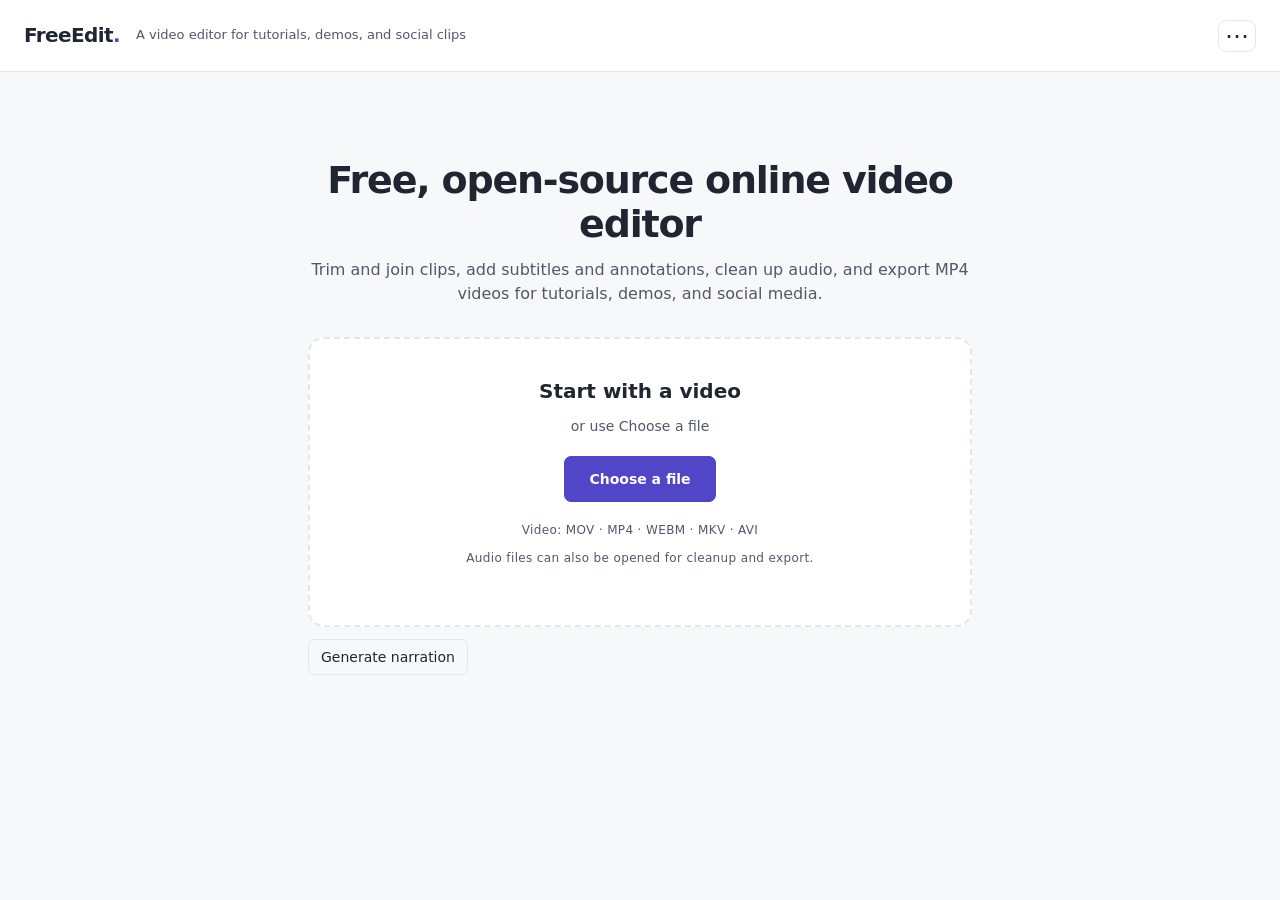
==== commit 52c39add: "Improve FreeEdit search discoverability" ====
--- a/frontend/index.html
+++ b/frontend/index.html
@@ -3,8 +3,8 @@
 <head>
   <meta charset="utf-8" />
   <meta name="viewport" content="width=device-width, initial-scale=1" />
-  <title>FreeEdit — Video editor for polished videos</title>
-  <meta name="description" content="Edit video with a visual timeline, captions, reframing, annotations, audio cleanup, and flexible export. Free and open source." />
+  <title>FreeEdit | Free, Open-Source Online Video Editor</title>
+  <meta name="description" content="Trim and join clips, add SRT subtitles and annotations, remove background noise, and export MP4 with FreeEdit, a free, open-source online video editor." />
   <meta name="theme-color" content="#2f6fe4" />
   <link rel="canonical" href="https://freeedit.srbmaury.com/" />
   <link rel="icon" href="/favicon.ico" sizes="48x48" />
@@ -14,8 +14,8 @@
 
   <meta property="og:type" content="website" />
   <meta property="og:site_name" content="FreeEdit" />
-  <meta property="og:title" content="FreeEdit — Video editor for polished videos" />
-  <meta property="og:description" content="Edit video with a visual timeline, captions, reframing, annotations, audio cleanup, and flexible export. Free and open source." />
+  <meta property="og:title" content="FreeEdit | Free, Open-Source Online Video Editor" />
+  <meta property="og:description" content="Trim and join clips, add SRT subtitles and annotations, remove background noise, and export MP4 with FreeEdit, a free, open-source online video editor." />
   <meta property="og:url" content="https://freeedit.srbmaury.com/" />
   <meta property="og:image" content="https://freeedit.srbmaury.com/social-preview.png" />
   <meta property="og:image:secure_url" content="https://freeedit.srbmaury.com/social-preview.png" />
@@ -25,10 +25,22 @@
   <meta property="og:image:alt" content="FreeEdit: a video editor with a hidden area, a text overlay, a cut on the timeline, and audio before and after noise removal" />
 
   <meta name="twitter:card" content="summary_large_image" />
-  <meta name="twitter:title" content="FreeEdit — Video editor for polished videos" />
-  <meta name="twitter:description" content="Edit video with a visual timeline, captions, reframing, annotations, audio cleanup, and flexible export. Free and open source." />
+  <meta name="twitter:title" content="FreeEdit | Free, Open-Source Online Video Editor" />
+  <meta name="twitter:description" content="Trim and join clips, add SRT subtitles and annotations, remove background noise, and export MP4 with FreeEdit, a free, open-source online video editor." />
   <meta name="twitter:image" content="https://freeedit.srbmaury.com/social-preview.png" />
   <meta name="twitter:image:alt" content="FreeEdit: a video editor with a hidden area, a text overlay, a cut on the timeline, and audio before and after noise removal" />
+  <script type="application/ld+json">
+    {
+      "@context": "https://schema.org",
+      "@type": "WebApplication",
+      "name": "FreeEdit",
+      "url": "https://freeedit.srbmaury.com/",
+      "applicationCategory": "MultimediaApplication",
+      "isAccessibleForFree": true,
+      "license": "https://github.com/srbmaury/FreeEdit/blob/main/LICENSE",
+      "description": "Trim and join clips, add SRT subtitles and annotations, remove background noise, and export MP4 with FreeEdit, a free, open-source online video editor."
+    }
+  </script>
   <script src="shared/theme.js"></script>
   <link rel="stylesheet" href="styles/style.css" />
   <link rel="stylesheet" href="styles/workspace.css" />
@@ -73,8 +85,8 @@
       <div><strong>Continue your last project</strong><p id="resumeDetails" class="small"></p></div>
       <div class="row"><button id="resumeProjectBtn" class="primary">Resume editing</button><button id="discardRecoveryBtn" class="ghost">Discard recovery</button></div>
     </div>
-    <h1>Edit your video. Make every moment clear.</h1>
-    <p class="upload-intro">Cut, caption, reframe, annotate, mix audio, and export a polished video.</p>
+    <h1>Free, open-source online video editor</h1>
+    <p class="upload-intro">Trim and join clips, add subtitles and annotations, clean up audio, and export MP4 videos for tutorials, demos, and social media.</p>
     <div id="dropZone" class="dropzone">
       <input id="fileInput" type="file" accept=".mov,.mp4,.m4v,.mkv,.webm,.avi,.wav,.mp3,.m4a,.aac,.flac,.ogg,video/*,audio/*" hidden />
       <button type="button" id="chooseFileBtn" class="primary">Choose a file</button>
@@ -751,9 +763,14 @@
         <label for="narrationVoice">Voice
           <select id="narrationVoice">
             <option value="af_heart">Heart · US English</option>
+            <option value="af_bella">Bella · US English</option>
+            <option value="af_nicole">Nicole · US English</option>
             <option value="am_michael">Michael · US English</option>
+            <option value="am_fenrir">Fenrir · US English</option>
+            <option value="am_puck">Puck · US English</option>
             <option value="bf_emma">Emma · UK English</option>
             <option value="bm_george">George · UK English</option>
+            <option value="bm_lewis">Lewis · UK English</option>
           </select>
         </label>
         <label for="narrationSpeed">Speed
